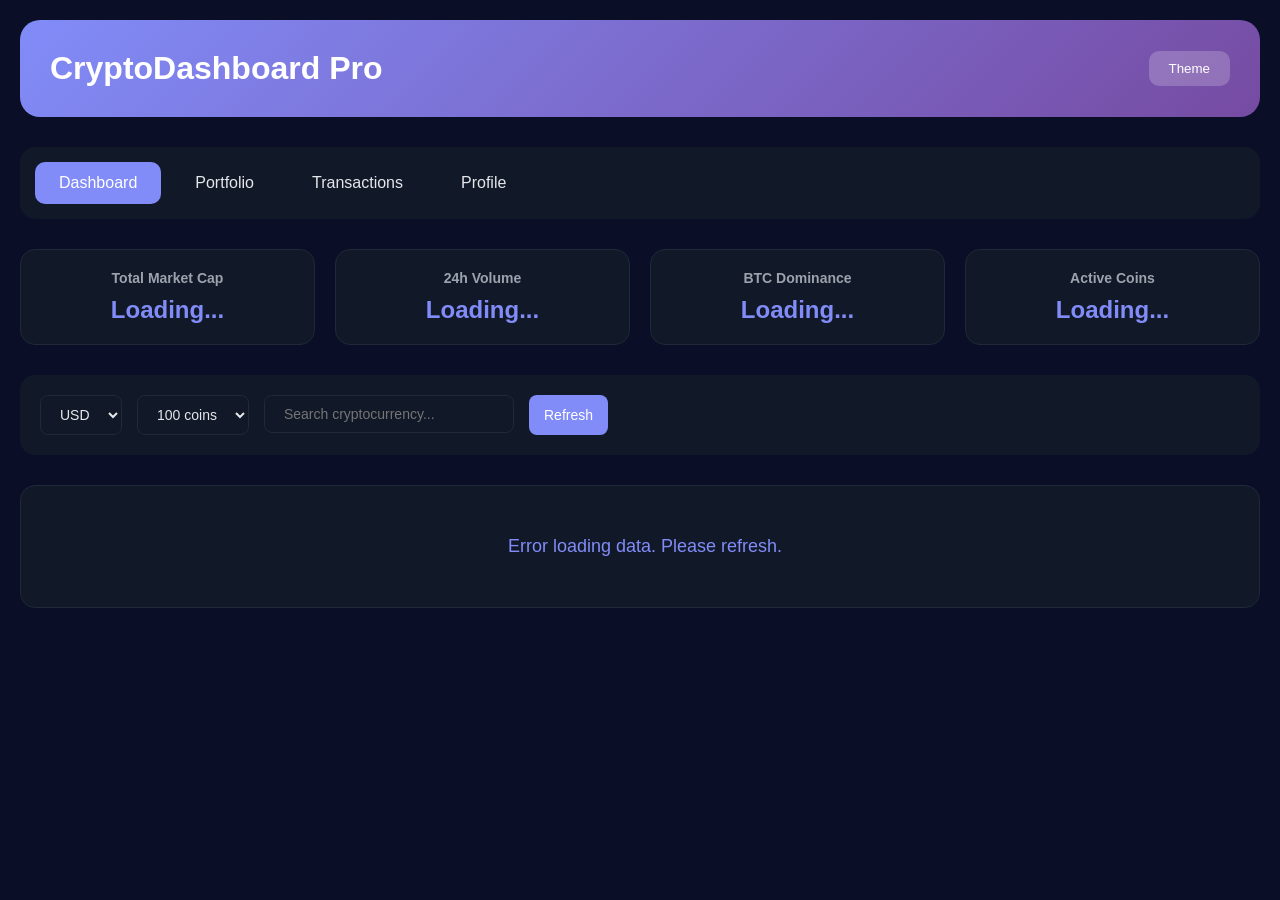
==== templates/index.html @ 1d7ce462 "ok" ====
<!DOCTYPE html>
<html lang="en">
<head>
    <meta charset="UTF-8">
    <meta name="viewport" content="width=device-width, initial-scale=1.0">
    <title>CryptoDashboard Pro</title>
    <style>
        * {
            margin: 0;
            padding: 0;
            box-sizing: border-box;
        }

        :root {
            --bg-primary: #ffffff;
            --bg-secondary: #f8f9fa;
            --text-primary: #1a1a1a;
            --text-secondary: #6c757d;
            --border-color: #e0e0e0;
            --card-bg: #ffffff;
            --table-hover: #f8f9fa;
            --positive: #10b981;
            --negative: #ef4444;
            --accent: #667eea;
        }

        [data-theme="dark"] {
            --bg-primary: #0a0e27;
            --bg-secondary: #111827;
            --text-primary: #e5e7eb;
            --text-secondary: #9ca3af;
            --border-color: #1f2937;
            --card-bg: #111827;
            --table-hover: #1f2937;
            --positive: #34d399;
            --negative: #f87171;
            --accent: #818cf8;
        }

        body {
            font-family: -apple-system, BlinkMacSystemFont, 'Segoe UI', Roboto, sans-serif;
            background: var(--bg-primary);
            color: var(--text-primary);
            min-height: 100vh;
        }

        .container {
            max-width: 1600px;
            margin: 0 auto;
            padding: 20px;
        }

        .header {
            background: linear-gradient(135deg, var(--accent), #764ba2);
            border-radius: 20px;
            padding: 30px;
            margin-bottom: 30px;
            color: white;
            display: flex;
            justify-content: space-between;
            align-items: center;
            flex-wrap: wrap;
            gap: 20px;
        }

        .header h1 {
            font-size: 2em;
        }

        .theme-toggle {
            background: rgba(255,255,255,0.2);
            border: none;
            color: white;
            padding: 10px 20px;
            border-radius: 10px;
            cursor: pointer;
            transition: transform 0.2s;
        }

        .theme-toggle:hover {
            transform: scale(1.05);
        }

        .nav-tabs {
            display: flex;
            gap: 10px;
            margin-bottom: 30px;
            flex-wrap: wrap;
            background: var(--bg-secondary);
            padding: 15px;
            border-radius: 15px;
        }

        .tab-btn {
            background: none;
            border: none;
            padding: 12px 24px;
            font-size: 16px;
            cursor: pointer;
            border-radius: 10px;
            color: var(--text-primary);
            transition: all 0.3s;
        }

        .tab-btn:hover, .tab-btn.active {
            background: var(--accent);
            color: white;
        }

        .tab-content {
            display: none;
            animation: fadeIn 0.3s;
        }

        .tab-content.active {
            display: block;
        }

        @keyframes fadeIn {
            from { opacity: 0; transform: translateY(10px); }
            to { opacity: 1; transform: translateY(0); }
        }

        .stats-grid {
            display: grid;
            grid-template-columns: repeat(auto-fit, minmax(200px, 1fr));
            gap: 20px;
            margin-bottom: 30px;
        }

        .stat-card {
            background: var(--card-bg);
            border: 1px solid var(--border-color);
            border-radius: 15px;
            padding: 20px;
            text-align: center;
            transition: transform 0.2s;
        }

        .stat-card:hover {
            transform: translateY(-2px);
        }

        .stat-card h3 {
            font-size: 14px;
            color: var(--text-secondary);
            margin-bottom: 10px;
        }

        .stat-card .value {
            font-size: 24px;
            font-weight: bold;
            color: var(--accent);
        }

        .controls {
            display: flex;
            gap: 15px;
            margin-bottom: 30px;
            flex-wrap: wrap;
            background: var(--bg-secondary);
            padding: 20px;
            border-radius: 15px;
        }

        .controls select, .controls button, .controls input {
            padding: 10px 15px;
            border: 1px solid var(--border-color);
            border-radius: 8px;
            background: var(--card-bg);
            color: var(--text-primary);
            cursor: pointer;
            font-size: 14px;
        }

        .controls button {
            background: var(--accent);
            color: white;
            border: none;
        }

        .controls button:hover {
            opacity: 0.9;
        }

        .search-box input {
            width: 250px;
            cursor: text;
        }

        .table-container {
            overflow-x: auto;
            border-radius: 15px;
            border: 1px solid var(--border-color);
            background: var(--card-bg);
        }

        table {
            width: 100%;
            border-collapse: collapse;
        }

        th, td {
            padding: 15px;
            text-align: left;
            border-bottom: 1px solid var(--border-color);
        }

        th {
            background: var(--bg-secondary);
            font-weight: 600;
        }

        tr:hover {
            background: var(--table-hover);
        }

        .crypto-name {
            display: flex;
            align-items: center;
            gap: 10px;
        }

        .crypto-name img {
            width: 32px;
            height: 32px;
        }

        .positive {
            color: var(--positive);
            font-weight: bold;
        }

        .negative {
            color: var(--negative);
            font-weight: bold;
        }

        .add-btn, .sell-btn {
            padding: 6px 12px;
            border: none;
            border-radius: 6px;
            cursor: pointer;
            font-size: 12px;
            transition: transform 0.2s;
        }

        .add-btn:hover, .sell-btn:hover {
            transform: scale(1.05);
        }

        .add-btn {
            background: var(--positive);
            color: white;
        }

        .sell-btn {
            background: var(--negative);
            color: white;
        }

        .portfolio-item {
            display: flex;
            justify-content: space-between;
            align-items: center;
            padding: 15px;
            border-bottom: 1px solid var(--border-color);
            flex-wrap: wrap;
            gap: 10px;
        }

        .portfolio-item:hover {
            background: var(--table-hover);
        }

        .modal {
            display: none;
            position: fixed;
            top: 0;
            left: 0;
            width: 100%;
            height: 100%;
            background: rgba(0,0,0,0.5);
            z-index: 1000;
            justify-content: center;
            align-items: center;
        }

        .modal-content {
            background: var(--card-bg);
            padding: 30px;
            border-radius: 20px;
            min-width: 350px;
            border: 1px solid var(--border-color);
        }

        .modal-content input, .modal-content select {
            width: 100%;
            padding: 10px;
            margin: 10px 0;
            border: 1px solid var(--border-color);
            border-radius: 8px;
            background: var(--bg-secondary);
            color: var(--text-primary);
        }

        .modal-content button {
            width: 100%;
            padding: 12px;
            margin-top: 10px;
            border: none;
            border-radius: 8px;
            cursor: pointer;
            font-weight: bold;
        }

        .balance-display {
            background: rgba(255,255,255,0.2);
            padding: 8px 16px;
            border-radius: 10px;
            font-weight: bold;
        }

        .user-info {
            display: flex;
            align-items: center;
            gap: 15px;
        }

        .logout-btn {
            background: rgba(255,255,255,0.2);
            border: none;
            color: white;
            padding: 8px 16px;
            border-radius: 8px;
            cursor: pointer;
        }

        .loading {
            text-align: center;
            padding: 50px;
            color: var(--accent);
            font-size: 18px;
        }

        @keyframes spin {
            to { transform: rotate(360deg); }
        }

        .loading::before {
            content: '';
            display: inline-block;
            animation: spin 1s linear infinite;
            margin-right: 10px;
        }

        .auth-form {
            max-width: 400px;
            margin: 50px auto;
            padding: 30px;
            background: var(--card-bg);
            border-radius: 20px;
            border: 1px solid var(--border-color);
        }

        .auth-form input {
            width: 100%;
            padding: 12px;
            margin: 10px 0;
            border: 1px solid var(--border-color);
            border-radius: 8px;
            background: var(--bg-secondary);
            color: var(--text-primary);
        }

        .auth-form button {
            width: 100%;
            padding: 12px;
            background: var(--accent);
            color: white;
            border: none;
            border-radius: 8px;
            cursor: pointer;
            margin-top: 10px;
        }

        @media (max-width: 768px) {
            .container {
                padding: 10px;
            }

            .header h1 {
                font-size: 1.5em;
            }

            .tab-btn {
                padding: 8px 16px;
                font-size: 14px;
            }

            .portfolio-item {
                flex-direction: column;
                text-align: center;
            }
        }
    </style>
</head>
<body data-theme="dark">
    <div class="container">
        <div class="header">
            <h1> CryptoDashboard Pro</h1>
            <div style="display: flex; gap: 15px; align-items: center;">
                <div id="user-info-header" class="user-info"></div>
                <button class="theme-toggle" onclick="toggleTheme()"> Theme</button>
            </div>
        </div>

        <div class="nav-tabs">
            <button class="tab-btn active" onclick="switchTab('dashboard')"> Dashboard</button>
            <button class="tab-btn" onclick="switchTab('portfolio')"> Portfolio</button>
            <button class="tab-btn" onclick="switchTab('transactions')"> Transactions</button>
            <button class="tab-btn" onclick="switchTab('profile')"> Profile</button>
        </div>

        <!-- Dashboard Tab -->
        <div id="dashboard-tab" class="tab-content active">
            <div class="stats-grid" id="stats-grid">
                <div class="stat-card">
                    <h3>Total Market Cap</h3>
                    <div class="value" id="total-market-cap">Loading...</div>
                </div>
                <div class="stat-card">
                    <h3>24h Volume</h3>
                    <div class="value" id="total-volume">Loading...</div>
                </div>
                <div class="stat-card">
                    <h3>BTC Dominance</h3>
                    <div class="value" id="btc-dominance">Loading...</div>
                </div>
                <div class="stat-card">
                    <h3>Active Coins</h3>
                    <div class="value" id="active-coins">Loading...</div>
                </div>
            </div>

            <div class="controls">
                <select id="currency-select">
                    <option value="usd"> USD</option>
                    <option value="eur"> EUR</option>
                    <option value="gbp"> GBP</option>
                </select>
                <select id="limit-select">
                    <option value="25">25 coins</option>
                    <option value="50">50 coins</option>
                    <option value="100" selected>100 coins</option>
                </select>
                <div class="search-box">
                    <input type="text" id="search-input" placeholder=" Search cryptocurrency...">
                </div>
                <button onclick="loadCryptoData()"> Refresh</button>
            </div>

            <div class="table-container">
                <div id="loading" class="loading">Loading cryptocurrency data...</div>
                <div id="table-content" style="display: none;">
                    <table>
                        <thead>
                            <tr>
                                <th>#</th>
                                <th>Coin</th>
                                <th>Price</th>
                                <th>24h Change</th>
                                <th>Market Cap</th>
                                <th>Volume</th>
                                <th>Action</th>
                            </tr>
                        </thead>
                        <tbody id="crypto-table-body"></tbody>
                    </table>
                </div>
            </div>
        </div>

        <!-- Portfolio Tab -->
        <div id="portfolio-tab" class="tab-content">
            <div class="stats-grid">
                <div class="stat-card">
                    <h3> Your Balance</h3>
                    <div class="value" id="user-balance">$0</div>
                </div>
                <div class="stat-card">
                    <h3> Portfolio Value</h3>
                    <div class="value" id="portfolio-value">$0</div>
                </div>
                <div class="stat-card">
                    <h3> Total P/L</h3>
                    <div class="value" id="total-pl">$0</div>
                </div>
            </div>
            <div id="portfolio-list" style="margin-top: 20px;"></div>
        </div>

        <!-- Transactions Tab -->
        <div id="transactions-tab" class="tab-content">
            <div class="table-container">
                <table>
                    <thead>
                        <tr><th>Date</th><th>Coin</th><th>Type</th><th>Amount</th><th>Price</th><th>Total</th></tr>
                    </thead>
                    <tbody id="transactions-body"></tbody>
                </table>
            </div>
        </div>

        <!-- Profile Tab -->
        <div id="profile-tab" class="tab-content">
            <div id="profile-content"></div>
        </div>
    </div>

    <!-- Add to Portfolio Modal -->
    <div id="add-modal" class="modal">
        <div class="modal-content">
            <h3>➕ Add to Portfolio</h3>
            <p id="modal-coin-name" style="margin: 10px 0;"></p>
            <input type="number" id="modal-amount" placeholder="Amount" step="any" required>
            <p id="modal-total-price" style="margin: 10px 0;">Total: $0</p>
            <button onclick="confirmAddToPortfolio()" style="background: var(--positive);">Buy</button>
            <button onclick="closeModal()">Cancel</button>
        </div>
    </div>

    <!-- Sell Modal -->
    <div id="sell-modal" class="modal">
        <div class="modal-content">
            <h3> Sell Cryptocurrency</h3>
            <p id="sell-coin-name" style="margin: 10px 0;"></p>
            <p>Available: <span id="sell-available"></span></p>
            <input type="number" id="sell-amount" placeholder="Amount to sell" step="any">
            <p id="sell-total" style="margin: 10px 0;">Total: $0</p>
            <button onclick="confirmSell()" style="background: var(--negative);">Sell</button>
            <button onclick="closeSellModal()">Cancel</button>
        </div>
    </div>

    <!-- Login Modal -->
    <div id="login-modal" class="modal">
        <div class="modal-content">
            <h2> Login</h2>
            <input type="text" id="login-username" placeholder="Username">
            <input type="password" id="login-password" placeholder="Password">
            <button onclick="login()">Login</button>
            <button onclick="showRegister()">Create Account</button>
            <button onclick="closeLoginModal()">Cancel</button>
        </div>
    </div>

    <!-- Register Modal -->
    <div id="register-modal" class="modal">
        <div class="modal-content">
            <h2> Register</h2>
            <input type="text" id="reg-username" placeholder="Username">
            <input type="email" id="reg-email" placeholder="Email">
            <input type="password" id="reg-password" placeholder="Password (min 6 chars)">
            <button onclick="register()">Register</button>
            <button onclick="showLogin()">Back to Login</button>
        </div>
    </div>

    <script>
        let currentData = [];
        let currentCoinForPurchase = null;
        let currentSellItem = null;

        // Check authentication on load
        checkAuth();

        async function checkAuth() {
            const response = await fetch('/api/check-auth');
            const data = await response.json();

            if (data.authenticated) {
                document.getElementById('user-info-header').innerHTML = `
                    <span class="balance-display"> $${data.balance.toLocaleString()}</span>
                    <span> ${data.username}</span>
                    <button class="logout-btn" onclick="logout()">Logout</button>
                `;
                document.getElementById('user-balance').innerHTML = `$${data.balance.toLocaleString()}`;
                loadPortfolio();
                loadTransactions();
                loadUserProfile();
            } else {
                document.getElementById('user-info-header').innerHTML = `
                    <button class="logout-btn" onclick="showLoginModal()">Login / Register</button>
                `;
                document.getElementById('portfolio-tab').innerHTML = '<div style="text-align:center;padding:50px">Please login to view portfolio</div>';
                document.getElementById('transactions-tab').innerHTML = '<div style="text-align:center;padding:50px">Please login to view transactions</div>';
            }
        }

        function showLoginModal() {
            document.getElementById('login-modal').style.display = 'flex';
        }

        function closeLoginModal() {
            document.getElementById('login-modal').style.display = 'none';
            document.getElementById('register-modal').style.display = 'none';
        }

        function showRegister() {
            document.getElementById('login-modal').style.display = 'none';
            document.getElementById('register-modal').style.display = 'flex';
        }

        function showLogin() {
            document.getElementById('register-modal').style.display = 'none';
            document.getElementById('login-modal').style.display = 'flex';
        }

        async function login() {
            const username = document.getElementById('login-username').value;
            const password = document.getElementById('login-password').value;

            if (!username || !password) {
                alert('Please enter username and password');
                return;
            }

            const response = await fetch('/api/login', {
                method: 'POST',
                headers: {'Content-Type': 'application/json'},
                body: JSON.stringify({username, password})
            });

            const data = await response.json();
            if (response.ok) {
                closeLoginModal();
                checkAuth();
                loadCryptoData();
                alert('Login successful!');
            } else {
                alert(data.error);
            }
        }

        async function register() {
            const username = document.getElementById('reg-username').value;
            const email = document.getElementById('reg-email').value;
            const password = document.getElementById('reg-password').value;

            if (!username || !email || !password) {
                alert('Please fill all fields');
                return;
            }

            if (password.length < 6) {
                alert('Password must be at least 6 characters');
                return;
            }

            const response = await fetch('/api/register', {
                method: 'POST',
                headers: {'Content-Type': 'application/json'},
                body: JSON.stringify({username, email, password})
            });

            const data = await response.json();
            if (response.ok) {
                alert('Registration successful! Please login.');
                showLogin();
            } else {
                alert(data.error);
            }
        }

        async function logout() {
            await fetch('/api/logout', {method: 'POST'});
            checkAuth();
            location.reload();
        }

        async function loadUserProfile() {
            const response = await fetch('/api/user-profile');
            const user = await response.json();

            document.getElementById('profile-content').innerHTML = `
                <div class="stats-grid">
                    <div class="stat-card"><h3>Username</h3><div class="value">${user.username}</div></div>
                    <div class="stat-card"><h3>Email</h3><div class="value">${user.email}</div></div>
                    <div class="stat-card"><h3>Role</h3><div class="value">${user.role}</div></div>
                    <div class="stat-card"><h3>Balance</h3><div class="value">$${user.balance.toLocaleString()}</div></div>
                    <div class="stat-card"><h3>Member Since</h3><div class="value">${new Date(user.created_at).toLocaleDateString()}</div></div>
                </div>
                <div class="controls">
                    <h3 style="width: 100%; margin-bottom: 15px;">Change Password</h3>
                    <input type="password" id="old-password" placeholder="Current Password">
                    <input type="password" id="new-password" placeholder="New Password (min 6 chars)">
                    <button onclick="changePassword()">Update Password</button>
                </div>
            `;
        }

        async function changePassword() {
            const oldPassword = document.getElementById('old-password').value;
            const newPassword = document.getElementById('new-password').value;

            if (!oldPassword || !newPassword) {
                alert('Please fill all fields');
                return;
            }

            if (newPassword.length < 6) {
                alert('Password must be at least 6 characters');
                return;
            }

            const response = await fetch('/api/change-password', {
                method: 'POST',
                headers: {'Content-Type': 'application/json'},
                body: JSON.stringify({old_password: oldPassword, new_password: newPassword})
            });

            const data = await response.json();
            if (response.ok) {
                alert(data.message);
                document.getElementById('old-password').value = '';
                document.getElementById('new-password').value = '';
            } else {
                alert(data.error);
            }
        }

        function formatNumber(num) {
            if (!num) return '$0';
            if (num >= 1e12) return '$' + (num / 1e12).toFixed(2) + 'T';
            if (num >= 1e9) return '$' + (num / 1e9).toFixed(2) + 'B';
            if (num >= 1e6) return '$' + (num / 1e6).toFixed(2) + 'M';
            if (num >= 1e3) return '$' + (num / 1e3).toFixed(2) + 'K';
            return '$' + num.toFixed(2);
        }

        async function loadGlobalData() {
            try {
                const response = await fetch('/api/global-data');
                const data = await response.json();
                document.getElementById('total-market-cap').innerHTML = formatNumber(data.total_market_cap?.usd || 0);
                document.getElementById('total-volume').innerHTML = formatNumber(data.total_volume?.usd || 0);
                document.getElementById('btc-dominance').innerHTML = data.market_cap_percentage?.btc?.toFixed(1) + '%' || 'N/A';
                document.getElementById('active-coins').innerHTML = data.active_cryptocurrencies?.toLocaleString() || 'N/A';
            } catch (error) {
                console.error('Error loading global data:', error);
            }
        }

        async function loadCryptoData() {
            const currency = document.getElementById('currency-select').value;
            const limit = document.getElementById('limit-select').value;

            document.getElementById('loading').style.display = 'block';
            document.getElementById('table-content').style.display = 'none';

            try {
                const response = await fetch(`/api/crypto-data?currency=${currency}&per_page=${limit}`);
                currentData = await response.json();
                renderTable(currentData, currency);
                document.getElementById('loading').style.display = 'none';
                document.getElementById('table-content').style.display = 'block';
            } catch (error) {
                console.error('Error loading crypto data:', error);
                document.getElementById('loading').innerHTML = 'Error loading data. Please refresh.';
            }
        }

        function renderTable(data, currency) {
            const tbody = document.getElementById('crypto-table-body');
            const searchTerm = document.getElementById('search-input').value.toLowerCase();

            const filteredData = data.filter(c =>
                c.name.toLowerCase().includes(searchTerm) ||
                c.symbol.toLowerCase().includes(searchTerm)
            );

            if (filteredData.length === 0) {
                tbody.innerHTML = '<tr><td colspan="7" style="text-align:center;">No cryptocurrencies found</td></tr>';
                return;
            }

            tbody.innerHTML = '';
            filteredData.forEach((crypto, index) => {
                const change24h = crypto.price_change_percentage_24h || 0;
                const changeClass = change24h >= 0 ? 'positive' : 'negative';
                const changeSymbol = change24h >= 0 ? '▲' : '▼';

                const row = tbody.insertRow();
                row.innerHTML = `
                    <td>${crypto.rank || index + 1}</td>
                    <td><div class="crypto-name"><img src="${crypto.image}" onerror="this.src='https://via.placeholder.com/32'"><strong>${crypto.name}</strong><span style="color:var(--text-secondary)">${crypto.symbol.toUpperCase()}</span></div></td>
                    <td>$${crypto.current_price?.toLocaleString() || '0'}</td>
                    <td class="${changeClass}">${changeSymbol} ${Math.abs(change24h).toFixed(2)}%</td>
                    <td>${formatNumber(crypto.market_cap)}</td>
                    <td>${formatNumber(crypto.total_volume)}</td>
                    <td><button class="add-btn" onclick='showAddModal("${crypto.id}", "${crypto.name}", "${crypto.symbol}", ${crypto.current_price})'>+ Buy</button></td>
                `;
            });
        }

        function showAddModal(coinId, coinName, coinSymbol, price) {
            currentCoinForPurchase = {id: coinId, name: coinName, symbol: coinSymbol, price: price};
            document.getElementById('modal-coin-name').innerHTML = `<strong>${coinName}</strong> (${coinSymbol.toUpperCase()}) - $${price}`;
            document.getElementById('modal-amount').value = '';
            document.getElementById('modal-total-price').innerHTML = 'Total: $0';
            document.getElementById('add-modal').style.display = 'flex';

            document.getElementById('modal-amount').oninput = function() {
                const total = this.value * price;
                document.getElementById('modal-total-price').innerHTML = `Total: $${total.toFixed(2)}`;
            };
        }

        async function confirmAddToPortfolio() {
            const amount = parseFloat(document.getElementById('modal-amount').value);
            if (!amount || amount <= 0) {
                alert('Please enter a valid amount');
                return;
            }

            const response = await fetch('/api/portfolio/add', {
                method: 'POST',
                headers: {'Content-Type': 'application/json'},
                body: JSON.stringify({
                    coin_id: currentCoinForPurchase.id,
                    coin_name: currentCoinForPurchase.name,
                    coin_symbol: currentCoinForPurchase.symbol,
                    amount: amount,
                    price: currentCoinForPurchase.price
                })
            });

            const data = await response.json();
            if (response.ok) {
                alert(data.message);
                closeModal();
                loadPortfolio();
                loadTransactions();
                checkAuth();
            } else {
                alert(data.error);
            }
        }

        async function loadPortfolio() {
            try {
                const response = await fetch('/api/portfolio');
                const portfolio = await response.json();

                let portfolioValue = 0;
                let totalCost = 0;

                if (portfolio.length === 0) {
                    document.getElementById('portfolio-list').innerHTML = '<div style="text-align:center;padding:50px">No assets yet. Buy some crypto!</div>';
                    document.getElementById('portfolio-value').innerHTML = '$0';
                    document.getElementById('total-pl').innerHTML = '$0';
                    return;
                }

                const portfolioHtml = portfolio.map(item => {
                    const currentCoin = currentData.find(c => c.id === item.coin_id);
                    const currentPrice = currentCoin ? currentCoin.current_price : item.purchase_price;
                    const currentValue = currentPrice * item.amount;
                    const cost = item.purchase_price * item.amount;
                    const profitLoss = currentValue - cost;
                    const profitLossPercent = cost > 0 ? (profitLoss / cost * 100) : 0;

                    portfolioValue += currentValue;
                    totalCost += cost;

                    return `
                        <div class="portfolio-item">
                            <div>
                                <strong>${item.coin_name}</strong> (${item.coin_symbol.toUpperCase()})<br>
                                Amount: ${item.amount}
                            </div>
                            <div>
                                Buy Price: $${item.purchase_price}<br>
                                Current: $${currentPrice.toFixed(2)}
                            </div>
                            <div class="${profitLoss >= 0 ? 'positive' : 'negative'}">
                                ${profitLoss >= 0 ? '▲' : '▼'} $${Math.abs(profitLoss).toFixed(2)} (${profitLossPercent.toFixed(2)}%)
                            </div>
                            <div>
                                Value: $${currentValue.toFixed(2)}
                            </div>
                            <div>
                                <button class="sell-btn" onclick='showSellModal(${item.id}, "${item.coin_name}", "${item.coin_symbol}", ${item.amount}, ${currentPrice})'>Sell</button>
                            </div>
                        </div>
                    `;
                }).join('');

                document.getElementById('portfolio-list').innerHTML = portfolioHtml;
                document.getElementById('portfolio-value').innerHTML = `$${portfolioValue.toFixed(2)}`;
                document.getElementById('total-pl').innerHTML = `${portfolioValue - totalCost >= 0 ? '▲' : '▼'} $${Math.abs(portfolioValue - totalCost).toFixed(2)}`;
                document.getElementById('total-pl').className = portfolioValue - totalCost >= 0 ? 'positive' : 'negative';
            } catch (error) {
                console.error('Error loading portfolio:', error);
            }
        }

        function showSellModal(id, name, symbol, available, currentPrice) {
            currentSellItem = {id: id, name: name, symbol: symbol, available: available, currentPrice: currentPrice};
            document.getElementById('sell-coin-name').innerHTML = `<strong>${name}</strong> (${symbol.toUpperCase()}) - Current Price: $${currentPrice}`;
            document.getElementById('sell-available').innerHTML = `${available} ${symbol.toUpperCase()}`;
            document.getElementById('sell-amount').value = '';
            document.getElementById('sell-total').innerHTML = 'Total: $0';
            document.getElementById('sell-modal').style.display = 'flex';

            document.getElementById('sell-amount').oninput = function() {
                const amount = parseFloat(this.value);
                if (amount && amount <= available) {
                    document.getElementById('sell-total').innerHTML = `Total: $${(amount * currentPrice).toFixed(2)}`;
                } else if (amount > available) {
                    document.getElementById('sell-total').innerHTML = ` Max: ${available} coins`;
                } else {
                    document.getElementById('sell-total').innerHTML = 'Total: $0';
                }
            };
        }

        async function confirmSell() {
            const amount = parseFloat(document.getElementById('sell-amount').value);
            if (!amount || amount <= 0 || amount > currentSellItem.available) {
                alert('Please enter a valid amount');
                return;
            }

            const response = await fetch('/api/portfolio/sell', {
                method: 'POST',
                headers: {'Content-Type': 'application/json'},
                body: JSON.stringify({
                    portfolio_id: currentSellItem.id,
                    amount: amount,
                    current_price: currentSellItem.currentPrice
                })
            });

            const data = await response.json();
            if (response.ok) {
                alert(data.message);
                closeSellModal();
                loadPortfolio();
                loadTransactions();
                checkAuth();
                loadCryptoData();
            } else {
                alert(data.error);
            }
        }

        async function loadTransactions() {
            try {
                const response = await fetch('/api/transactions');
                const transactions = await response.json();

                const tbody = document.getElementById('transactions-body');
                if (transactions.length === 0) {
                    tbody.innerHTML = '<tr><td colspan="6" style="text-align:center;">No transactions yet</td></tr>';
                    return;
                }

                tbody.innerHTML = transactions.map(t => `
                    <tr>
                        <td>${new Date(t.timestamp).toLocaleString()}</td>
                        <td>${t.coin_name}</td>
                        <td class="${t.type === 'buy' ? 'positive' : 'negative'}">${t.type.toUpperCase()}</td>
                        <td>${t.amount}</td>
                        <td>$${t.price.toFixed(2)}</td>
                        <td>$${t.total.toFixed(2)}</td>
                    </tr>
                `).join('');
            } catch (error) {
                console.error('Error loading transactions:', error);
            }
        }

        function closeModal() {
            document.getElementById('add-modal').style.display = 'none';
        }

        function closeSellModal() {
            document.getElementById('sell-modal').style.display = 'none';
        }

        function switchTab(tab) {
            document.querySelectorAll('.tab-content').forEach(t => t.classList.remove('active'));
            document.querySelectorAll('.tab-btn').forEach(btn => btn.classList.remove('active'));

            document.getElementById(`${tab}-tab`).classList.add('active');
            event.target.classList.add('active');

            if (tab === 'portfolio') loadPortfolio();
            if (tab === 'transactions') loadTransactions();
            if (tab === 'profile') loadUserProfile();
        }

        function toggleTheme() {
            const body = document.body;
            const currentTheme = body.getAttribute('data-theme');
            const newTheme = currentTheme === 'dark' ? 'light' : 'dark';
            body.setAttribute('data-theme', newTheme);
            localStorage.setItem('theme', newTheme);

            if (document.getElementById('user-info-header').innerHTML.includes('Logout')) {
                fetch('/api/settings/theme', {
                    method: 'POST',
                    headers: {'Content-Type': 'application/json'},
                    body: JSON.stringify({theme: newTheme})
                });
            }
        }

        function loadTheme() {
            const savedTheme = localStorage.getItem('theme') || 'dark';
            document.body.setAttribute('data-theme', savedTheme);
        }

        // Event listeners
        document.getElementById('search-input').addEventListener('input', () => {
            if (currentData.length) renderTable(currentData, document.getElementById('currency-select').value);
        });

        document.getElementById('currency-select').addEventListener('change', loadCryptoData);
        document.getElementById('limit-select').addEventListener('change', loadCryptoData);

        // Initial load
        loadTheme();
        loadCryptoData();
        loadGlobalData();

        // Auto refresh every 60 seconds
        setInterval(() => {
            if (document.getElementById('dashboard-tab').classList.contains('active')) {
                loadCryptoData();
                loadGlobalData();
            }
        }, 60000);
    </script>
</body>
</html>
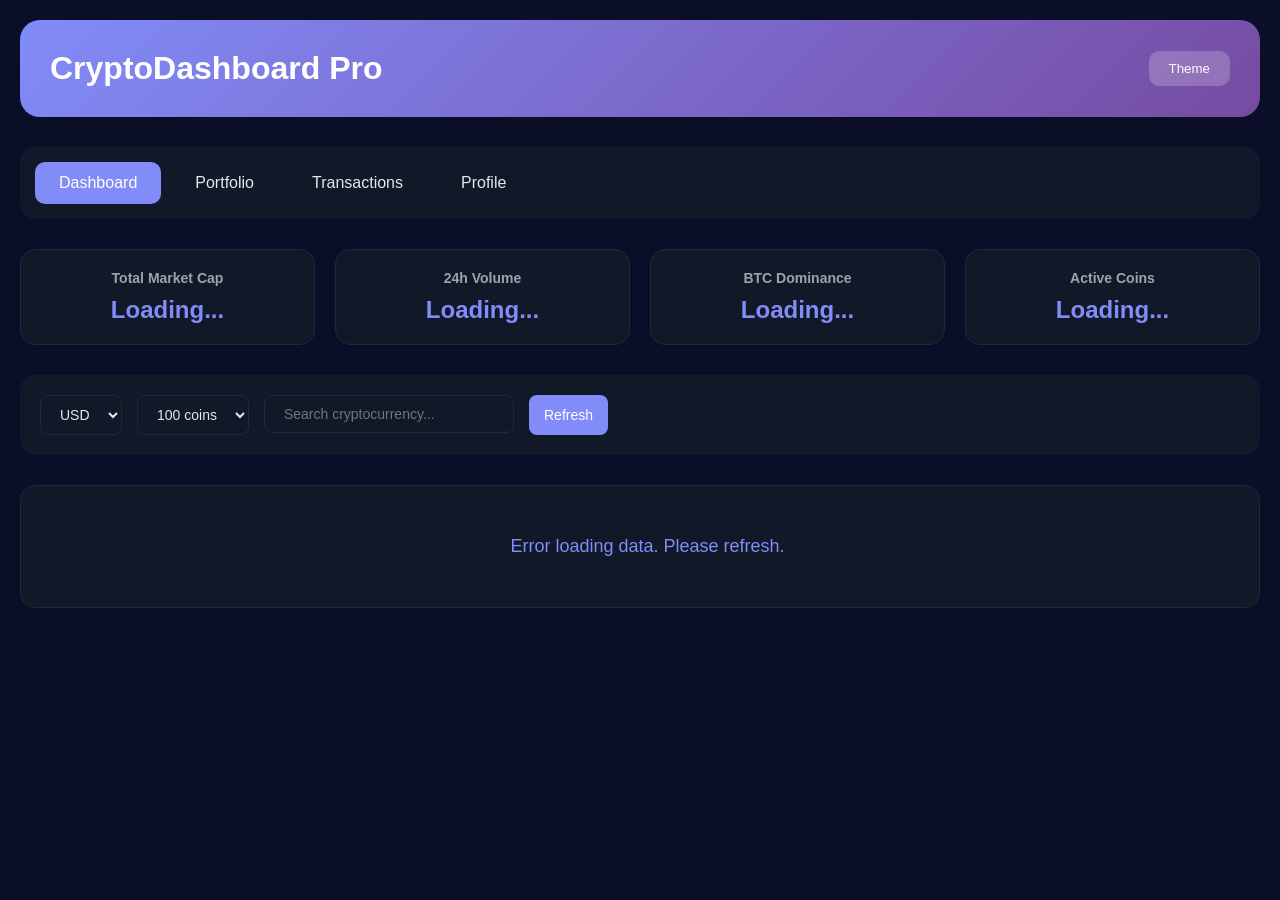
==== commit ac56d3a2: "ok" ====
--- a/templates/index.html
+++ b/templates/index.html
@@ -67,7 +67,7 @@
             font-size: 2em;
         }
 
-        .theme-toggle {
+        .theme-toggle, .login-btn {
             background: rgba(255,255,255,0.2);
             border: none;
             color: white;
@@ -77,7 +77,7 @@
             transition: transform 0.2s;
         }
 
-        .theme-toggle:hover {
+        .theme-toggle:hover, .login-btn:hover {
             transform: scale(1.05);
         }
 
@@ -236,7 +236,7 @@
             font-weight: bold;
         }
 
-        .add-btn, .sell-btn {
+        .buy-btn, .sell-btn {
             padding: 6px 12px;
             border: none;
             border-radius: 6px;
@@ -245,11 +245,11 @@
             transition: transform 0.2s;
         }
 
-        .add-btn:hover, .sell-btn:hover {
+        .buy-btn:hover, .sell-btn:hover {
             transform: scale(1.05);
         }
 
-        .add-btn {
+        .buy-btn {
             background: var(--positive);
             color: white;
         }
@@ -294,7 +294,7 @@
             border: 1px solid var(--border-color);
         }
 
-        .modal-content input, .modal-content select {
+        .modal-content input {
             width: 100%;
             padding: 10px;
             margin: 10px 0;
@@ -352,36 +352,6 @@
             display: inline-block;
             animation: spin 1s linear infinite;
             margin-right: 10px;
-        }
-
-        .auth-form {
-            max-width: 400px;
-            margin: 50px auto;
-            padding: 30px;
-            background: var(--card-bg);
-            border-radius: 20px;
-            border: 1px solid var(--border-color);
-        }
-
-        .auth-form input {
-            width: 100%;
-            padding: 12px;
-            margin: 10px 0;
-            border: 1px solid var(--border-color);
-            border-radius: 8px;
-            background: var(--bg-secondary);
-            color: var(--text-primary);
-        }
-
-        .auth-form button {
-            width: 100%;
-            padding: 12px;
-            background: var(--accent);
-            color: white;
-            border: none;
-            border-radius: 8px;
-            cursor: pointer;
-            margin-top: 10px;
         }
 
         @media (max-width: 768px) {
@@ -463,7 +433,7 @@
             <div class="table-container">
                 <div id="loading" class="loading">Loading cryptocurrency data...</div>
                 <div id="table-content" style="display: none;">
-                    <table>
+                    <table id="crypto-table">
                         <thead>
                             <tr>
                                 <th>#</th>
@@ -503,7 +473,7 @@
         <!-- Transactions Tab -->
         <div id="transactions-tab" class="tab-content">
             <div class="table-container">
-                <table>
+                <table id="transactions-table">
                     <thead>
                         <tr><th>Date</th><th>Coin</th><th>Type</th><th>Amount</th><th>Price</th><th>Total</th></tr>
                     </thead>
@@ -518,28 +488,16 @@
         </div>
     </div>
 
-    <!-- Add to Portfolio Modal -->
-    <div id="add-modal" class="modal">
+    <!-- Buy Modal -->
+    <div id="buy-modal" class="modal">
         <div class="modal-content">
-            <h3>➕ Add to Portfolio</h3>
-            <p id="modal-coin-name" style="margin: 10px 0;"></p>
-            <input type="number" id="modal-amount" placeholder="Amount" step="any" required>
-            <p id="modal-total-price" style="margin: 10px 0;">Total: $0</p>
-            <button onclick="confirmAddToPortfolio()" style="background: var(--positive);">Buy</button>
-            <button onclick="closeModal()">Cancel</button>
-        </div>
-    </div>
-
-    <!-- Sell Modal -->
-    <div id="sell-modal" class="modal">
-        <div class="modal-content">
-            <h3> Sell Cryptocurrency</h3>
-            <p id="sell-coin-name" style="margin: 10px 0;"></p>
-            <p>Available: <span id="sell-available"></span></p>
-            <input type="number" id="sell-amount" placeholder="Amount to sell" step="any">
-            <p id="sell-total" style="margin: 10px 0;">Total: $0</p>
-            <button onclick="confirmSell()" style="background: var(--negative);">Sell</button>
-            <button onclick="closeSellModal()">Cancel</button>
+            <h3>➕ Buy Cryptocurrency</h3>
+            <p id="modal-coin-name" style="margin: 10px 0; font-size: 18px;"></p>
+            <label>Amount:</label>
+            <input type="number" id="modal-amount" placeholder="Enter amount" step="any" value="1">
+            <p id="modal-total-price" style="margin: 10px 0; font-size: 16px; font-weight: bold;">Total: $0</p>
+            <button onclick="confirmBuy()" style="background: var(--positive);"> Confirm Purchase</button>
+            <button onclick="closeBuyModal()"> Cancel</button>
         </div>
     </div>
 
@@ -569,32 +527,37 @@
 
     <script>
         let currentData = [];
-        let currentCoinForPurchase = null;
-        let currentSellItem = null;
+        let currentCoinForBuy = null;
+        let currentUser = null;
 
         // Check authentication on load
         checkAuth();
 
         async function checkAuth() {
-            const response = await fetch('/api/check-auth');
-            const data = await response.json();
-
-            if (data.authenticated) {
-                document.getElementById('user-info-header').innerHTML = `
-                    <span class="balance-display"> $${data.balance.toLocaleString()}</span>
-                    <span> ${data.username}</span>
-                    <button class="logout-btn" onclick="logout()">Logout</button>
-                `;
-                document.getElementById('user-balance').innerHTML = `$${data.balance.toLocaleString()}`;
-                loadPortfolio();
-                loadTransactions();
-                loadUserProfile();
-            } else {
-                document.getElementById('user-info-header').innerHTML = `
-                    <button class="logout-btn" onclick="showLoginModal()">Login / Register</button>
-                `;
-                document.getElementById('portfolio-tab').innerHTML = '<div style="text-align:center;padding:50px">Please login to view portfolio</div>';
-                document.getElementById('transactions-tab').innerHTML = '<div style="text-align:center;padding:50px">Please login to view transactions</div>';
+            try {
+                const response = await fetch('/api/check-auth');
+                const data = await response.json();
+
+                if (data.authenticated) {
+                    currentUser = data;
+                    document.getElementById('user-info-header').innerHTML = `
+                        <span class="balance-display"> $${(data.balance || 10000).toLocaleString()}</span>
+                        <span> ${data.username}</span>
+                        <button class="logout-btn" onclick="logout()">Logout</button>
+                    `;
+                    document.getElementById('user-balance').innerHTML = `$${(data.balance || 10000).toLocaleString()}`;
+                    loadPortfolio();
+                    loadTransactions();
+                    loadUserProfile();
+                } else {
+                    document.getElementById('user-info-header').innerHTML = `
+                        <button class="login-btn" onclick="showLoginModal()"> Login / Register</button>
+                    `;
+                    document.getElementById('portfolio-tab').innerHTML = '<div style="text-align:center;padding:50px">🔐 Please login to view portfolio</div>';
+                    document.getElementById('transactions-tab').innerHTML = '<div style="text-align:center;padding:50px">🔐 Please login to view transactions</div>';
+                }
+            } catch (error) {
+                console.error('Auth check error:', error);
             }
         }
 
@@ -622,24 +585,28 @@
             const password = document.getElementById('login-password').value;
 
             if (!username || !password) {
-                alert('Please enter username and password');
+                alert(' Please enter username and password');
                 return;
             }
 
-            const response = await fetch('/api/login', {
-                method: 'POST',
-                headers: {'Content-Type': 'application/json'},
-                body: JSON.stringify({username, password})
-            });
-
-            const data = await response.json();
-            if (response.ok) {
-                closeLoginModal();
-                checkAuth();
-                loadCryptoData();
-                alert('Login successful!');
-            } else {
-                alert(data.error);
+            try {
+                const response = await fetch('/api/login', {
+                    method: 'POST',
+                    headers: {'Content-Type': 'application/json'},
+                    body: JSON.stringify({username, password})
+                });
+
+                const data = await response.json();
+                if (response.ok) {
+                    alert(' Login successful!');
+                    closeLoginModal();
+                    checkAuth();
+                    loadCryptoData();
+                } else {
+                    alert(data.error);
+                }
+            } catch (error) {
+                alert('Network error. Please try again.');
             }
         }
 
@@ -658,46 +625,55 @@
                 return;
             }
 
-            const response = await fetch('/api/register', {
-                method: 'POST',
-                headers: {'Content-Type': 'application/json'},
-                body: JSON.stringify({username, email, password})
-            });
-
-            const data = await response.json();
-            if (response.ok) {
-                alert('Registration successful! Please login.');
-                showLogin();
-            } else {
-                alert(data.error);
+            try {
+                const response = await fetch('/api/register', {
+                    method: 'POST',
+                    headers: {'Content-Type': 'application/json'},
+                    body: JSON.stringify({username, email, password})
+                });
+
+                const data = await response.json();
+                if (response.ok) {
+                    alert('Registration successful! Please login.');
+                    showLogin();
+                } else {
+                    alert(data.error);
+                }
+            } catch (error) {
+                alert('Network error. Please try again.');
             }
         }
 
         async function logout() {
             await fetch('/api/logout', {method: 'POST'});
+            currentUser = null;
             checkAuth();
             location.reload();
         }
 
         async function loadUserProfile() {
-            const response = await fetch('/api/user-profile');
-            const user = await response.json();
-
-            document.getElementById('profile-content').innerHTML = `
-                <div class="stats-grid">
-                    <div class="stat-card"><h3>Username</h3><div class="value">${user.username}</div></div>
-                    <div class="stat-card"><h3>Email</h3><div class="value">${user.email}</div></div>
-                    <div class="stat-card"><h3>Role</h3><div class="value">${user.role}</div></div>
-                    <div class="stat-card"><h3>Balance</h3><div class="value">$${user.balance.toLocaleString()}</div></div>
-                    <div class="stat-card"><h3>Member Since</h3><div class="value">${new Date(user.created_at).toLocaleDateString()}</div></div>
-                </div>
-                <div class="controls">
-                    <h3 style="width: 100%; margin-bottom: 15px;">Change Password</h3>
-                    <input type="password" id="old-password" placeholder="Current Password">
-                    <input type="password" id="new-password" placeholder="New Password (min 6 chars)">
-                    <button onclick="changePassword()">Update Password</button>
-                </div>
-            `;
+            try {
+                const response = await fetch('/api/user-profile');
+                const user = await response.json();
+
+                document.getElementById('profile-content').innerHTML = `
+                    <div class="stats-grid">
+                        <div class="stat-card"><h3>Username</h3><div class="value">${user.username}</div></div>
+                        <div class="stat-card"><h3>Email</h3><div class="value">${user.email}</div></div>
+                        <div class="stat-card"><h3>Role</h3><div class="value">${user.role}</div></div>
+                        <div class="stat-card"><h3>Balance</h3><div class="value">$${(user.balance || 10000).toLocaleString()}</div></div>
+                        <div class="stat-card"><h3>Member Since</h3><div class="value">${new Date(user.created_at).toLocaleDateString()}</div></div>
+                    </div>
+                    <div class="controls">
+                        <h3 style="width: 100%; margin-bottom: 15px;"> Change Password</h3>
+                        <input type="password" id="old-password" placeholder="Current Password">
+                        <input type="password" id="new-password" placeholder="New Password (min 6 chars)">
+                        <button onclick="changePassword()">Update Password</button>
+                    </div>
+                `;
+            } catch (error) {
+                console.error('Error loading profile:', error);
+            }
         }
 
         async function changePassword() {
@@ -705,28 +681,32 @@
             const newPassword = document.getElementById('new-password').value;
 
             if (!oldPassword || !newPassword) {
-                alert('Please fill all fields');
+                alert(' Please fill all fields');
                 return;
             }
 
             if (newPassword.length < 6) {
-                alert('Password must be at least 6 characters');
+                alert(' Password must be at least 6 characters');
                 return;
             }
 
-            const response = await fetch('/api/change-password', {
-                method: 'POST',
-                headers: {'Content-Type': 'application/json'},
-                body: JSON.stringify({old_password: oldPassword, new_password: newPassword})
-            });
-
-            const data = await response.json();
-            if (response.ok) {
-                alert(data.message);
-                document.getElementById('old-password').value = '';
-                document.getElementById('new-password').value = '';
-            } else {
-                alert(data.error);
+            try {
+                const response = await fetch('/api/change-password', {
+                    method: 'POST',
+                    headers: {'Content-Type': 'application/json'},
+                    body: JSON.stringify({old_password: oldPassword, new_password: newPassword})
+                });
+
+                const data = await response.json();
+                if (response.ok) {
+                    alert(data.message);
+                    document.getElementById('old-password').value = '';
+                    document.getElementById('new-password').value = '';
+                } else {
+                    alert(data.error);
+                }
+            } catch (error) {
+                alert(' Network error');
             }
         }
 
@@ -767,7 +747,7 @@
                 document.getElementById('table-content').style.display = 'block';
             } catch (error) {
                 console.error('Error loading crypto data:', error);
-                document.getElementById('loading').innerHTML = 'Error loading data. Please refresh.';
+                document.getElementById('loading').innerHTML = ' Error loading data. Please refresh.';
             }
         }
 
@@ -781,7 +761,7 @@
             );
 
             if (filteredData.length === 0) {
-                tbody.innerHTML = '<tr><td colspan="7" style="text-align:center;">No cryptocurrencies found</td></tr>';
+                tbody.innerHTML = '<tr><td colspan="7" style="text-align:center;"> No cryptocurrencies found</td></tr>';
                 return;
             }
 
@@ -799,53 +779,85 @@
                     <td class="${changeClass}">${changeSymbol} ${Math.abs(change24h).toFixed(2)}%</td>
                     <td>${formatNumber(crypto.market_cap)}</td>
                     <td>${formatNumber(crypto.total_volume)}</td>
-                    <td><button class="add-btn" onclick='showAddModal("${crypto.id}", "${crypto.name}", "${crypto.symbol}", ${crypto.current_price})'>+ Buy</button></td>
+                    <td><button class="buy-btn" onclick='showBuyModal("${crypto.id}", "${crypto.name}", "${crypto.symbol}", ${crypto.current_price})'>💰 Buy</button></td>
                 `;
             });
         }
 
-        function showAddModal(coinId, coinName, coinSymbol, price) {
-            currentCoinForPurchase = {id: coinId, name: coinName, symbol: coinSymbol, price: price};
-            document.getElementById('modal-coin-name').innerHTML = `<strong>${coinName}</strong> (${coinSymbol.toUpperCase()}) - $${price}`;
-            document.getElementById('modal-amount').value = '';
-            document.getElementById('modal-total-price').innerHTML = 'Total: $0';
-            document.getElementById('add-modal').style.display = 'flex';
+        function showBuyModal(coinId, coinName, coinSymbol, price) {
+            if (!currentUser) {
+                alert(' Please login first to buy cryptocurrency!');
+                showLoginModal();
+                return;
+            }
+
+            currentCoinForBuy = {id: coinId, name: coinName, symbol: coinSymbol, price: price};
+            document.getElementById('modal-coin-name').innerHTML = `<strong>${coinName}</strong> (${coinSymbol.toUpperCase()}) - $${price} each`;
+            document.getElementById('modal-amount').value = 1;
+            updateTotalPrice();
+            document.getElementById('buy-modal').style.display = 'flex';
 
             document.getElementById('modal-amount').oninput = function() {
-                const total = this.value * price;
-                document.getElementById('modal-total-price').innerHTML = `Total: $${total.toFixed(2)}`;
+                updateTotalPrice();
             };
         }
 
-        async function confirmAddToPortfolio() {
+        function updateTotalPrice() {
+            const amount = parseFloat(document.getElementById('modal-amount').value) || 0;
+            const total = amount * currentCoinForBuy.price;
+            document.getElementById('modal-total-price').innerHTML = ` Total: $${total.toFixed(2)}`;
+        }
+
+        async function confirmBuy() {
             const amount = parseFloat(document.getElementById('modal-amount').value);
+
             if (!amount || amount <= 0) {
-                alert('Please enter a valid amount');
+                alert(' Please enter a valid amount');
                 return;
             }
 
-            const response = await fetch('/api/portfolio/add', {
-                method: 'POST',
-                headers: {'Content-Type': 'application/json'},
-                body: JSON.stringify({
-                    coin_id: currentCoinForPurchase.id,
-                    coin_name: currentCoinForPurchase.name,
-                    coin_symbol: currentCoinForPurchase.symbol,
-                    amount: amount,
-                    price: currentCoinForPurchase.price
-                })
-            });
-
-            const data = await response.json();
-            if (response.ok) {
-                alert(data.message);
-                closeModal();
-                loadPortfolio();
-                loadTransactions();
-                checkAuth();
-            } else {
-                alert(data.error);
-            }
+            const totalCost = amount * currentCoinForBuy.price;
+
+            // Check if user has enough balance
+            const balanceResponse = await fetch('/api/check-auth');
+            const userData = await balanceResponse.json();
+
+            if (userData.balance < totalCost) {
+                alert(` Insufficient balance! You have $${userData.balance.toFixed(2)}, need $${totalCost.toFixed(2)}`);
+                return;
+            }
+
+            try {
+                const response = await fetch('/api/portfolio/add', {
+                    method: 'POST',
+                    headers: {'Content-Type': 'application/json'},
+                    body: JSON.stringify({
+                        coin_id: currentCoinForBuy.id,
+                        coin_name: currentCoinForBuy.name,
+                        coin_symbol: currentCoinForBuy.symbol,
+                        amount: amount,
+                        price: currentCoinForBuy.price
+                    })
+                });
+
+                const data = await response.json();
+                if (response.ok) {
+                    alert(` Successfully purchased ${amount} ${currentCoinForBuy.symbol.toUpperCase()}!`);
+                    closeBuyModal();
+                    checkAuth(); // Refresh balance
+                    loadPortfolio();
+                    loadTransactions();
+                } else {
+                    alert(data.error);
+                }
+            } catch (error) {
+                alert(' Network error. Please try again.');
+            }
+        }
+
+        function closeBuyModal() {
+            document.getElementById('buy-modal').style.display = 'none';
+            currentCoinForBuy = null;
         }
 
         async function loadPortfolio() {
@@ -857,13 +869,14 @@
                 let totalCost = 0;
 
                 if (portfolio.length === 0) {
-                    document.getElementById('portfolio-list').innerHTML = '<div style="text-align:center;padding:50px">No assets yet. Buy some crypto!</div>';
+                    document.getElementById('portfolio-list').innerHTML = '<div style="text-align:center;padding:50px"> No assets yet. Buy some crypto!</div>';
                     document.getElementById('portfolio-value').innerHTML = '$0';
                     document.getElementById('total-pl').innerHTML = '$0';
                     return;
                 }
 
-                const portfolioHtml = portfolio.map(item => {
+                let portfolioHtml = '';
+                for (const item of portfolio) {
                     const currentCoin = currentData.find(c => c.id === item.coin_id);
                     const currentPrice = currentCoin ? currentCoin.current_price : item.purchase_price;
                     const currentValue = currentPrice * item.amount;
@@ -874,85 +887,33 @@
                     portfolioValue += currentValue;
                     totalCost += cost;
 
-                    return `
+                    portfolioHtml += `
                         <div class="portfolio-item">
                             <div>
                                 <strong>${item.coin_name}</strong> (${item.coin_symbol.toUpperCase()})<br>
-                                Amount: ${item.amount}
+                                 Amount: ${item.amount}
                             </div>
                             <div>
-                                Buy Price: $${item.purchase_price}<br>
-                                Current: $${currentPrice.toFixed(2)}
+                                 Buy Price: $${item.purchase_price}<br>
+                                 Current: $${currentPrice.toFixed(2)}
                             </div>
                             <div class="${profitLoss >= 0 ? 'positive' : 'negative'}">
-                                ${profitLoss >= 0 ? '▲' : '▼'} $${Math.abs(profitLoss).toFixed(2)} (${profitLossPercent.toFixed(2)}%)
+                                ${profitLoss >= 0 ? '📈 +' : '📉 '} $${Math.abs(profitLoss).toFixed(2)} (${profitLossPercent.toFixed(2)}%)
                             </div>
                             <div>
-                                Value: $${currentValue.toFixed(2)}
-                            </div>
-                            <div>
-                                <button class="sell-btn" onclick='showSellModal(${item.id}, "${item.coin_name}", "${item.coin_symbol}", ${item.amount}, ${currentPrice})'>Sell</button>
+                                 Value: $${currentValue.toFixed(2)}
                             </div>
                         </div>
                     `;
-                }).join('');
+                }
 
                 document.getElementById('portfolio-list').innerHTML = portfolioHtml;
                 document.getElementById('portfolio-value').innerHTML = `$${portfolioValue.toFixed(2)}`;
-                document.getElementById('total-pl').innerHTML = `${portfolioValue - totalCost >= 0 ? '▲' : '▼'} $${Math.abs(portfolioValue - totalCost).toFixed(2)}`;
-                document.getElementById('total-pl').className = portfolioValue - totalCost >= 0 ? 'positive' : 'negative';
+                const totalPL = portfolioValue - totalCost;
+                document.getElementById('total-pl').innerHTML = `${totalPL >= 0 ? '📈 +' : '📉 '} $${Math.abs(totalPL).toFixed(2)}`;
+                document.getElementById('total-pl').className = totalPL >= 0 ? 'positive' : 'negative';
             } catch (error) {
                 console.error('Error loading portfolio:', error);
-            }
-        }
-
-        function showSellModal(id, name, symbol, available, currentPrice) {
-            currentSellItem = {id: id, name: name, symbol: symbol, available: available, currentPrice: currentPrice};
-            document.getElementById('sell-coin-name').innerHTML = `<strong>${name}</strong> (${symbol.toUpperCase()}) - Current Price: $${currentPrice}`;
-            document.getElementById('sell-available').innerHTML = `${available} ${symbol.toUpperCase()}`;
-            document.getElementById('sell-amount').value = '';
-            document.getElementById('sell-total').innerHTML = 'Total: $0';
-            document.getElementById('sell-modal').style.display = 'flex';
-
-            document.getElementById('sell-amount').oninput = function() {
-                const amount = parseFloat(this.value);
-                if (amount && amount <= available) {
-                    document.getElementById('sell-total').innerHTML = `Total: $${(amount * currentPrice).toFixed(2)}`;
-                } else if (amount > available) {
-                    document.getElementById('sell-total').innerHTML = ` Max: ${available} coins`;
-                } else {
-                    document.getElementById('sell-total').innerHTML = 'Total: $0';
-                }
-            };
-        }
-
-        async function confirmSell() {
-            const amount = parseFloat(document.getElementById('sell-amount').value);
-            if (!amount || amount <= 0 || amount > currentSellItem.available) {
-                alert('Please enter a valid amount');
-                return;
-            }
-
-            const response = await fetch('/api/portfolio/sell', {
-                method: 'POST',
-                headers: {'Content-Type': 'application/json'},
-                body: JSON.stringify({
-                    portfolio_id: currentSellItem.id,
-                    amount: amount,
-                    current_price: currentSellItem.currentPrice
-                })
-            });
-
-            const data = await response.json();
-            if (response.ok) {
-                alert(data.message);
-                closeSellModal();
-                loadPortfolio();
-                loadTransactions();
-                checkAuth();
-                loadCryptoData();
-            } else {
-                alert(data.error);
             }
         }
 
@@ -963,7 +924,7 @@
 
                 const tbody = document.getElementById('transactions-body');
                 if (transactions.length === 0) {
-                    tbody.innerHTML = '<tr><td colspan="6" style="text-align:center;">No transactions yet</td></tr>';
+                    tbody.innerHTML = '<tr><td colspan="6" style="text-align:center;"> No transactions yet</td></tr>';
                     return;
                 }
 
@@ -971,7 +932,7 @@
                     <tr>
                         <td>${new Date(t.timestamp).toLocaleString()}</td>
                         <td>${t.coin_name}</td>
-                        <td class="${t.type === 'buy' ? 'positive' : 'negative'}">${t.type.toUpperCase()}</td>
+                        <td class="${t.type === 'buy' ? 'positive' : 'negative'}">${t.type === 'buy' ? ' BUY' : '💸 SELL'}</td>
                         <td>${t.amount}</td>
                         <td>$${t.price.toFixed(2)}</td>
                         <td>$${t.total.toFixed(2)}</td>
@@ -982,14 +943,6 @@
             }
         }
 
-        function closeModal() {
-            document.getElementById('add-modal').style.display = 'none';
-        }
-
-        function closeSellModal() {
-            document.getElementById('sell-modal').style.display = 'none';
-        }
-
         function switchTab(tab) {
             document.querySelectorAll('.tab-content').forEach(t => t.classList.remove('active'));
             document.querySelectorAll('.tab-btn').forEach(btn => btn.classList.remove('active'));
@@ -1009,7 +962,7 @@
             body.setAttribute('data-theme', newTheme);
             localStorage.setItem('theme', newTheme);
 
-            if (document.getElementById('user-info-header').innerHTML.includes('Logout')) {
+            if (currentUser) {
                 fetch('/api/settings/theme', {
                     method: 'POST',
                     headers: {'Content-Type': 'application/json'},
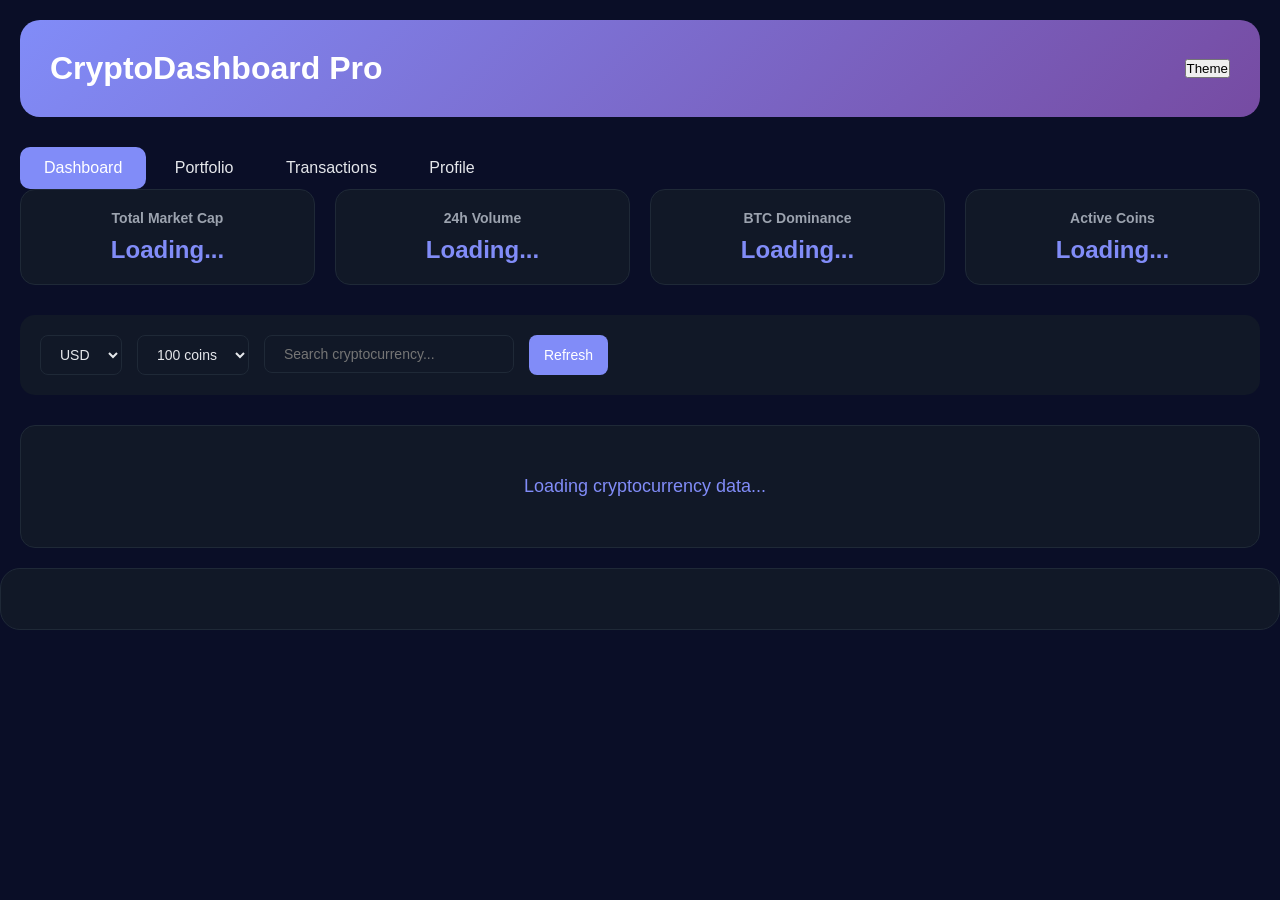
==== commit 3862dd85: "ok" ====
--- a/templates/index.html
+++ b/templates/index.html
@@ -67,7 +67,6 @@
             font-size: 2em;
         }
 
-        .theme-toggle, .login-btn {
             background: rgba(255,255,255,0.2);
             border: none;
             color: white;
@@ -77,7 +76,6 @@
             transition: transform 0.2s;
         }
 
-        .theme-toggle:hover, .login-btn:hover {
             transform: scale(1.05);
         }
 
@@ -236,7 +234,6 @@
             font-weight: bold;
         }
 
-        .buy-btn, .sell-btn {
             padding: 6px 12px;
             border: none;
             border-radius: 6px;
@@ -245,11 +242,9 @@
             transition: transform 0.2s;
         }
 
-        .buy-btn:hover, .sell-btn:hover {
             transform: scale(1.05);
         }
 
-        .buy-btn {
             background: var(--positive);
             color: white;
         }
@@ -294,7 +289,6 @@
             border: 1px solid var(--border-color);
         }
 
-        .modal-content input {
             width: 100%;
             padding: 10px;
             margin: 10px 0;
@@ -433,7 +427,6 @@
             <div class="table-container">
                 <div id="loading" class="loading">Loading cryptocurrency data...</div>
                 <div id="table-content" style="display: none;">
-                    <table id="crypto-table">
                         <thead>
                             <tr>
                                 <th>#</th>
@@ -473,7 +466,6 @@
         <!-- Transactions Tab -->
         <div id="transactions-tab" class="tab-content">
             <div class="table-container">
-                <table id="transactions-table">
                     <thead>
                         <tr><th>Date</th><th>Coin</th><th>Type</th><th>Amount</th><th>Price</th><th>Total</th></tr>
                     </thead>
@@ -488,16 +480,7 @@
         </div>
     </div>
 
-    <!-- Buy Modal -->
-    <div id="buy-modal" class="modal">
         <div class="modal-content">
-            <h3>➕ Buy Cryptocurrency</h3>
-            <p id="modal-coin-name" style="margin: 10px 0; font-size: 18px;"></p>
-            <label>Amount:</label>
-            <input type="number" id="modal-amount" placeholder="Enter amount" step="any" value="1">
-            <p id="modal-total-price" style="margin: 10px 0; font-size: 16px; font-weight: bold;">Total: $0</p>
-            <button onclick="confirmBuy()" style="background: var(--positive);"> Confirm Purchase</button>
-            <button onclick="closeBuyModal()"> Cancel</button>
         </div>
     </div>
 
@@ -527,37 +510,25 @@
 
     <script>
         let currentData = [];
-        let currentCoinForBuy = null;
-        let currentUser = null;
 
         // Check authentication on load
         checkAuth();
 
         async function checkAuth() {
-            try {
                 const response = await fetch('/api/check-auth');
                 const data = await response.json();
 
                 if (data.authenticated) {
-                    currentUser = data;
                     document.getElementById('user-info-header').innerHTML = `
-                        <span class="balance-display"> $${(data.balance || 10000).toLocaleString()}</span>
                         <span> ${data.username}</span>
                         <button class="logout-btn" onclick="logout()">Logout</button>
                     `;
-                    document.getElementById('user-balance').innerHTML = `$${(data.balance || 10000).toLocaleString()}`;
                     loadPortfolio();
                     loadTransactions();
                     loadUserProfile();
                 } else {
                     document.getElementById('user-info-header').innerHTML = `
-                        <button class="login-btn" onclick="showLoginModal()"> Login / Register</button>
                     `;
-                    document.getElementById('portfolio-tab').innerHTML = '<div style="text-align:center;padding:50px">🔐 Please login to view portfolio</div>';
-                    document.getElementById('transactions-tab').innerHTML = '<div style="text-align:center;padding:50px">🔐 Please login to view transactions</div>';
-                }
-            } catch (error) {
-                console.error('Auth check error:', error);
             }
         }
 
@@ -589,7 +560,6 @@
                 return;
             }
 
-            try {
                 const response = await fetch('/api/login', {
                     method: 'POST',
                     headers: {'Content-Type': 'application/json'},
@@ -598,16 +568,12 @@
 
                 const data = await response.json();
                 if (response.ok) {
-                    alert(' Login successful!');
                     closeLoginModal();
                     checkAuth();
                     loadCryptoData();
                 } else {
                     alert(data.error);
                 }
-            } catch (error) {
-                alert('Network error. Please try again.');
-            }
         }
 
         async function register() {
@@ -625,7 +591,6 @@
                 return;
             }
 
-            try {
                 const response = await fetch('/api/register', {
                     method: 'POST',
                     headers: {'Content-Type': 'application/json'},
@@ -639,20 +604,15 @@
                 } else {
                     alert(data.error);
                 }
-            } catch (error) {
-                alert('Network error. Please try again.');
-            }
         }
 
         async function logout() {
             await fetch('/api/logout', {method: 'POST'});
-            currentUser = null;
             checkAuth();
             location.reload();
         }
 
         async function loadUserProfile() {
-            try {
                 const response = await fetch('/api/user-profile');
                 const user = await response.json();
 
@@ -661,7 +621,6 @@
                         <div class="stat-card"><h3>Username</h3><div class="value">${user.username}</div></div>
                         <div class="stat-card"><h3>Email</h3><div class="value">${user.email}</div></div>
                         <div class="stat-card"><h3>Role</h3><div class="value">${user.role}</div></div>
-                        <div class="stat-card"><h3>Balance</h3><div class="value">$${(user.balance || 10000).toLocaleString()}</div></div>
                         <div class="stat-card"><h3>Member Since</h3><div class="value">${new Date(user.created_at).toLocaleDateString()}</div></div>
                     </div>
                     <div class="controls">
@@ -671,9 +630,6 @@
                         <button onclick="changePassword()">Update Password</button>
                     </div>
                 `;
-            } catch (error) {
-                console.error('Error loading profile:', error);
-            }
         }
 
         async function changePassword() {
@@ -690,7 +646,6 @@
                 return;
             }
 
-            try {
                 const response = await fetch('/api/change-password', {
                     method: 'POST',
                     headers: {'Content-Type': 'application/json'},
@@ -705,9 +660,6 @@
                 } else {
                     alert(data.error);
                 }
-            } catch (error) {
-                alert(' Network error');
-            }
         }
 
         function formatNumber(num) {
@@ -779,85 +731,36 @@
                     <td class="${changeClass}">${changeSymbol} ${Math.abs(change24h).toFixed(2)}%</td>
                     <td>${formatNumber(crypto.market_cap)}</td>
                     <td>${formatNumber(crypto.total_volume)}</td>
-                    <td><button class="buy-btn" onclick='showBuyModal("${crypto.id}", "${crypto.name}", "${crypto.symbol}", ${crypto.current_price})'>💰 Buy</button></td>
                 `;
             });
         }
 
-        function showBuyModal(coinId, coinName, coinSymbol, price) {
-            if (!currentUser) {
-                alert(' Please login first to buy cryptocurrency!');
-                showLoginModal();
-                return;
-            }
-
-            currentCoinForBuy = {id: coinId, name: coinName, symbol: coinSymbol, price: price};
-            document.getElementById('modal-coin-name').innerHTML = `<strong>${coinName}</strong> (${coinSymbol.toUpperCase()}) - $${price} each`;
-            document.getElementById('modal-amount').value = 1;
-            updateTotalPrice();
-            document.getElementById('buy-modal').style.display = 'flex';
 
             document.getElementById('modal-amount').oninput = function() {
-                updateTotalPrice();
-            };
-        }
-
-        function updateTotalPrice() {
-            const amount = parseFloat(document.getElementById('modal-amount').value) || 0;
-            const total = amount * currentCoinForBuy.price;
             document.getElementById('modal-total-price').innerHTML = ` Total: $${total.toFixed(2)}`;
         }
 
-        async function confirmBuy() {
             const amount = parseFloat(document.getElementById('modal-amount').value);
-
             if (!amount || amount <= 0) {
                 alert(' Please enter a valid amount');
                 return;
             }
 
-            const totalCost = amount * currentCoinForBuy.price;
-
-            // Check if user has enough balance
-            const balanceResponse = await fetch('/api/check-auth');
-            const userData = await balanceResponse.json();
-
-            if (userData.balance < totalCost) {
-                alert(` Insufficient balance! You have $${userData.balance.toFixed(2)}, need $${totalCost.toFixed(2)}`);
-                return;
-            }
-
-            try {
                 const response = await fetch('/api/portfolio/add', {
                     method: 'POST',
                     headers: {'Content-Type': 'application/json'},
                     body: JSON.stringify({
-                        coin_id: currentCoinForBuy.id,
-                        coin_name: currentCoinForBuy.name,
-                        coin_symbol: currentCoinForBuy.symbol,
                         amount: amount,
-                        price: currentCoinForBuy.price
                     })
                 });
 
                 const data = await response.json();
                 if (response.ok) {
-                    alert(` Successfully purchased ${amount} ${currentCoinForBuy.symbol.toUpperCase()}!`);
-                    closeBuyModal();
-                    checkAuth(); // Refresh balance
                     loadPortfolio();
                     loadTransactions();
                 } else {
                     alert(data.error);
                 }
-            } catch (error) {
-                alert(' Network error. Please try again.');
-            }
-        }
-
-        function closeBuyModal() {
-            document.getElementById('buy-modal').style.display = 'none';
-            currentCoinForBuy = null;
         }
 
         async function loadPortfolio() {
@@ -875,8 +778,6 @@
                     return;
                 }
 
-                let portfolioHtml = '';
-                for (const item of portfolio) {
                     const currentCoin = currentData.find(c => c.id === item.coin_id);
                     const currentPrice = currentCoin ? currentCoin.current_price : item.purchase_price;
                     const currentValue = currentPrice * item.amount;
@@ -887,7 +788,6 @@
                     portfolioValue += currentValue;
                     totalCost += cost;
 
-                    portfolioHtml += `
                         <div class="portfolio-item">
                             <div>
                                 <strong>${item.coin_name}</strong> (${item.coin_symbol.toUpperCase()})<br>
@@ -898,20 +798,15 @@
                                  Current: $${currentPrice.toFixed(2)}
                             </div>
                             <div class="${profitLoss >= 0 ? 'positive' : 'negative'}">
-                                ${profitLoss >= 0 ? '📈 +' : '📉 '} $${Math.abs(profitLoss).toFixed(2)} (${profitLossPercent.toFixed(2)}%)
                             </div>
                             <div>
                                  Value: $${currentValue.toFixed(2)}
                             </div>
                         </div>
                     `;
-                }
 
                 document.getElementById('portfolio-list').innerHTML = portfolioHtml;
                 document.getElementById('portfolio-value').innerHTML = `$${portfolioValue.toFixed(2)}`;
-                const totalPL = portfolioValue - totalCost;
-                document.getElementById('total-pl').innerHTML = `${totalPL >= 0 ? '📈 +' : '📉 '} $${Math.abs(totalPL).toFixed(2)}`;
-                document.getElementById('total-pl').className = totalPL >= 0 ? 'positive' : 'negative';
             } catch (error) {
                 console.error('Error loading portfolio:', error);
             }
@@ -932,7 +827,6 @@
                     <tr>
                         <td>${new Date(t.timestamp).toLocaleString()}</td>
                         <td>${t.coin_name}</td>
-                        <td class="${t.type === 'buy' ? 'positive' : 'negative'}">${t.type === 'buy' ? ' BUY' : '💸 SELL'}</td>
                         <td>${t.amount}</td>
                         <td>$${t.price.toFixed(2)}</td>
                         <td>$${t.total.toFixed(2)}</td>
@@ -962,7 +856,6 @@
             body.setAttribute('data-theme', newTheme);
             localStorage.setItem('theme', newTheme);
 
-            if (currentUser) {
                 fetch('/api/settings/theme', {
                     method: 'POST',
                     headers: {'Content-Type': 'application/json'},
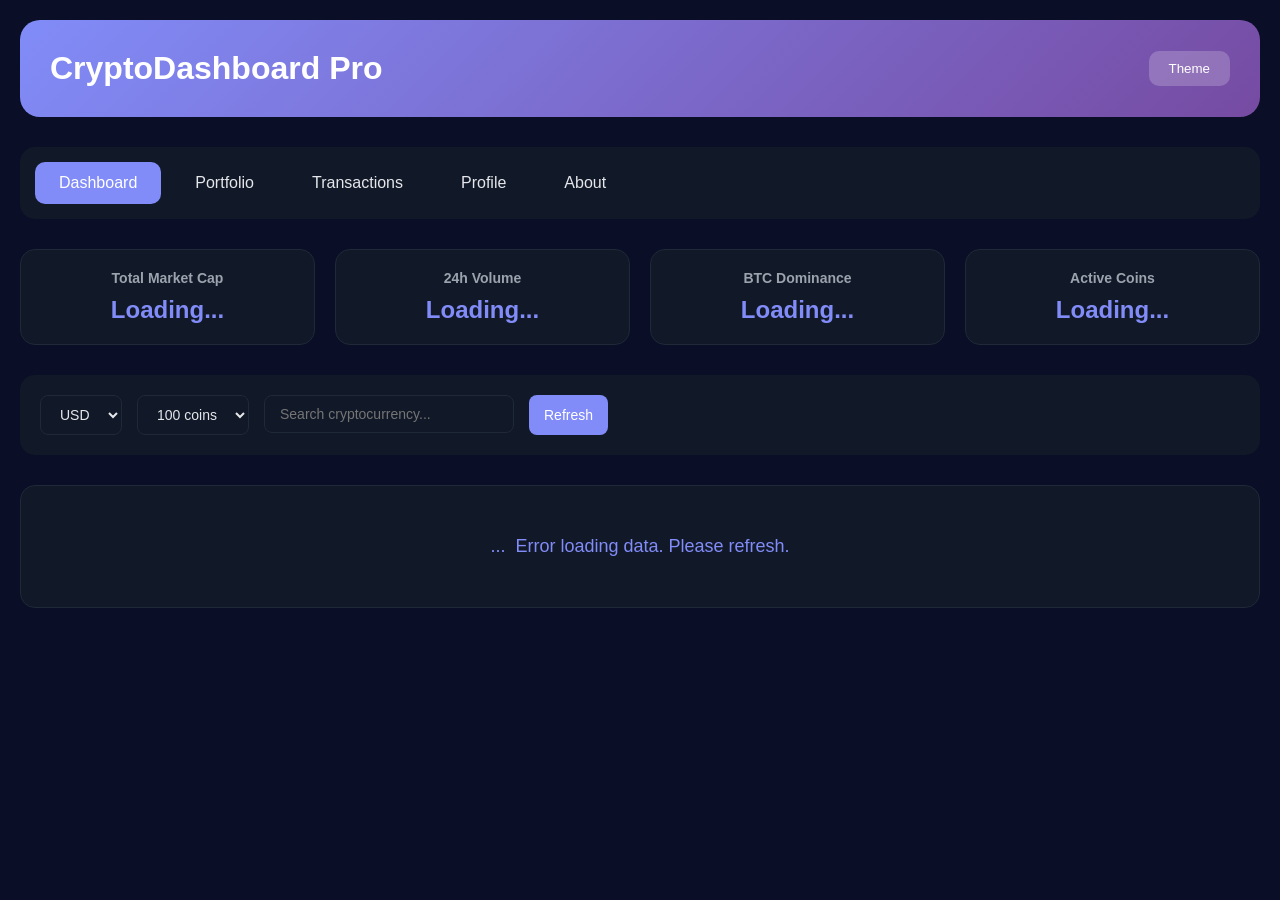
==== commit 239ca798: "ok" ====
--- a/templates/index.html
+++ b/templates/index.html
@@ -67,6 +67,7 @@
             font-size: 2em;
         }
 
+        .theme-toggle, .login-btn {
             background: rgba(255,255,255,0.2);
             border: none;
             color: white;
@@ -76,6 +77,7 @@
             transition: transform 0.2s;
         }
 
+        .theme-toggle:hover, .login-btn:hover {
             transform: scale(1.05);
         }
 
@@ -234,6 +236,7 @@
             font-weight: bold;
         }
 
+        .buy-btn, .sell-btn {
             padding: 6px 12px;
             border: none;
             border-radius: 6px;
@@ -242,9 +245,11 @@
             transition: transform 0.2s;
         }
 
+        .buy-btn:hover, .sell-btn:hover {
             transform: scale(1.05);
         }
 
+        .buy-btn {
             background: var(--positive);
             color: white;
         }
@@ -289,6 +294,7 @@
             border: 1px solid var(--border-color);
         }
 
+        .modal-content input {
             width: 100%;
             padding: 10px;
             margin: 10px 0;
@@ -342,10 +348,79 @@
         }
 
         .loading::before {
-            content: '';
+            content: '...';
             display: inline-block;
-            animation: spin 1s linear infinite;
             margin-right: 10px;
+        }
+
+        .about-content {
+            background: var(--card-bg);
+            border: 1px solid var(--border-color);
+            border-radius: 15px;
+            padding: 40px;
+        }
+
+        .about-section {
+            margin-bottom: 30px;
+        }
+
+        .about-section h2 {
+            color: var(--accent);
+            margin-bottom: 15px;
+        }
+
+        .about-section h3 {
+            margin: 20px 0 10px 0;
+            color: var(--text-primary);
+        }
+
+        .about-section p {
+            line-height: 1.8;
+            color: var(--text-secondary);
+            margin-bottom: 15px;
+        }
+
+        .feature-list {
+            display: grid;
+            grid-template-columns: repeat(auto-fit, minmax(250px, 1fr));
+            gap: 20px;
+            margin: 20px 0;
+        }
+
+        .feature-item {
+            background: var(--bg-secondary);
+            padding: 20px;
+            border-radius: 10px;
+            text-align: center;
+        }
+
+        .feature-item h4 {
+            color: var(--accent);
+            margin-bottom: 10px;
+            font-size: 18px;
+        }
+
+        .tech-stack {
+            display: flex;
+            flex-wrap: wrap;
+            gap: 10px;
+            margin: 20px 0;
+        }
+
+        .tech-badge {
+            background: var(--accent);
+            color: white;
+            padding: 8px 16px;
+            border-radius: 20px;
+            font-size: 14px;
+        }
+
+        .version-info {
+            background: var(--bg-secondary);
+            padding: 15px;
+            border-radius: 10px;
+            margin-top: 20px;
+            text-align: center;
         }
 
         @media (max-width: 768px) {
@@ -372,18 +447,19 @@
 <body data-theme="dark">
     <div class="container">
         <div class="header">
-            <h1> CryptoDashboard Pro</h1>
+            <h1>CryptoDashboard Pro</h1>
             <div style="display: flex; gap: 15px; align-items: center;">
                 <div id="user-info-header" class="user-info"></div>
-                <button class="theme-toggle" onclick="toggleTheme()"> Theme</button>
+                <button class="theme-toggle" onclick="toggleTheme()">Theme</button>
             </div>
         </div>
 
         <div class="nav-tabs">
-            <button class="tab-btn active" onclick="switchTab('dashboard')"> Dashboard</button>
-            <button class="tab-btn" onclick="switchTab('portfolio')"> Portfolio</button>
-            <button class="tab-btn" onclick="switchTab('transactions')"> Transactions</button>
-            <button class="tab-btn" onclick="switchTab('profile')"> Profile</button>
+            <button class="tab-btn active" onclick="switchTab('dashboard')">Dashboard</button>
+            <button class="tab-btn" onclick="switchTab('portfolio')">Portfolio</button>
+            <button class="tab-btn" onclick="switchTab('transactions')">Transactions</button>
+            <button class="tab-btn" onclick="switchTab('profile')">Profile</button>
+            <button class="tab-btn" onclick="switchTab('about')">About</button>
         </div>
 
         <!-- Dashboard Tab -->
@@ -409,9 +485,9 @@
 
             <div class="controls">
                 <select id="currency-select">
-                    <option value="usd"> USD</option>
-                    <option value="eur"> EUR</option>
-                    <option value="gbp"> GBP</option>
+                    <option value="usd">USD</option>
+                    <option value="eur">EUR</option>
+                    <option value="gbp">GBP</option>
                 </select>
                 <select id="limit-select">
                     <option value="25">25 coins</option>
@@ -419,14 +495,15 @@
                     <option value="100" selected>100 coins</option>
                 </select>
                 <div class="search-box">
-                    <input type="text" id="search-input" placeholder=" Search cryptocurrency...">
-                </div>
-                <button onclick="loadCryptoData()"> Refresh</button>
+                    <input type="text" id="search-input" placeholder="Search cryptocurrency...">
+                </div>
+                <button onclick="loadCryptoData()">Refresh</button>
             </div>
 
             <div class="table-container">
                 <div id="loading" class="loading">Loading cryptocurrency data...</div>
                 <div id="table-content" style="display: none;">
+                    <table id="crypto-table">
                         <thead>
                             <tr>
                                 <th>#</th>
@@ -448,15 +525,15 @@
         <div id="portfolio-tab" class="tab-content">
             <div class="stats-grid">
                 <div class="stat-card">
-                    <h3> Your Balance</h3>
+                    <h3>Your Balance</h3>
                     <div class="value" id="user-balance">$0</div>
                 </div>
                 <div class="stat-card">
-                    <h3> Portfolio Value</h3>
+                    <h3>Portfolio Value</h3>
                     <div class="value" id="portfolio-value">$0</div>
                 </div>
                 <div class="stat-card">
-                    <h3> Total P/L</h3>
+                    <h3>Total P/L</h3>
                     <div class="value" id="total-pl">$0</div>
                 </div>
             </div>
@@ -466,6 +543,7 @@
         <!-- Transactions Tab -->
         <div id="transactions-tab" class="tab-content">
             <div class="table-container">
+                <table id="transactions-table">
                     <thead>
                         <tr><th>Date</th><th>Coin</th><th>Type</th><th>Amount</th><th>Price</th><th>Total</th></tr>
                     </thead>
@@ -478,16 +556,153 @@
         <div id="profile-tab" class="tab-content">
             <div id="profile-content"></div>
         </div>
+
+        <!-- About Tab -->
+        <div id="about-tab" class="tab-content">
+            <div class="about-content">
+                <div class="about-section">
+                    <h2>About CryptoDashboard Pro</h2>
+                    <p><strong>CryptoDashboard Pro</strong> is a professional web tool for tracking cryptocurrencies, managing investment portfolios, and analyzing the digital asset market in real time.</p>
+                </div>
+
+                <div class="about-section">
+                    <h2>Features</h2>
+                    <div class="feature-list">
+                        <div class="feature-item">
+                            <h4>Real Time Data</h4>
+                            <p>Cryptocurrency prices, market capitalization, and trading volumes update every 60 seconds</p>
+                        </div>
+                        <div class="feature-item">
+                            <h4>Investment Portfolio</h4>
+                            <p>Add, sell, and track your assets in one place</p>
+                        </div>
+                        <div class="feature-item">
+                            <h4>Analytics</h4>
+                            <p>Track profit/loss for each position and overall portfolio performance</p>
+                        </div>
+                        <div class="feature-item">
+                            <h4>Security</h4>
+                            <p>Password hashing, user data protection, transaction history</p>
+                        </div>
+                        <div class="feature-item">
+                            <h4>Dark Theme</h4>
+                            <p>Comfortable work at any time with theme switching</p>
+                        </div>
+                        <div class="feature-item">
+                            <h4>Search and Filter</h4>
+                            <p>Quick search for cryptocurrencies by name or symbol</p>
+                        </div>
+                    </div>
+                </div>
+
+                <div class="about-section">
+                    <h2>Technology Stack</h2>
+                    <div class="tech-stack">
+                        <span class="tech-badge">Python 3.11+</span>
+                        <span class="tech-badge">Flask 2.3+</span>
+                        <span class="tech-badge">SQLAlchemy</span>
+                        <span class="tech-badge">SQLite</span>
+                        <span class="tech-badge">HTML5/CSS3</span>
+                        <span class="tech-badge">JavaScript ES6</span>
+                        <span class="tech-badge">CoinMarketCap API</span>
+                        <span class="tech-badge">REST API</span>
+                    </div>
+                </div>
+
+                <div class="about-section">
+                    <h2>Data Source</h2>
+                    <p>The application uses the official <strong>CoinMarketCap API</strong>, one of the most authoritative and reliable sources of cryptocurrency data. Data includes:</p>
+                    <ul style="margin: 15px 0 15px 30px; line-height: 1.8;">
+                        <li>Current cryptocurrency prices in USD, EUR, GBP</li>
+                        <li>Market capitalization</li>
+                        <li>24-hour trading volumes</li>
+                        <li>24-hour and 7-day percentage changes</li>
+                        <li>Global market statistics</li>
+                    </ul>
+                </div>
+
+                <div class="about-section">
+                    <h2>Role System</h2>
+                    <p>The application implements a two-level access system:</p>
+                    <ul style="margin: 15px 0 15px 30px; line-height: 1.8;">
+                        <li><strong>User</strong> - basic access: view prices, portfolio management, transaction history</li>
+                        <li><strong>Admin</strong> - full access: user management, log viewing, system statistics</li>
+                    </ul>
+                </div>
+
+                <div class="about-section">
+                    <h2>Portfolio Management</h2>
+                    <p>The investment management system allows you to:</p>
+                    <ul style="margin: 15px 0 15px 30px; line-height: 1.8;">
+                        <li>Buy cryptocurrencies at current market price</li>
+                        <li>Sell assets with profit/loss calculation</li>
+                        <li>Track transaction history</li>
+                        <li>Monitor current portfolio value</li>
+                        <li>Analyze the profitability of each position</li>
+                    </ul>
+                </div>
+
+                <div class="about-section">
+                    <h2>Security</h2>
+                    <ul style="margin: 15px 0 15px 30px; line-height: 1.8;">
+                        <li>Password hashing (SHA-256)</li>
+                        <li>Protection against SQL injection via SQLAlchemy ORM</li>
+                        <li>User sessions with temporary tokens</li>
+                        <li>Logging all administrator actions</li>
+                        <li>Input data validation</li>
+                    </ul>
+                </div>
+
+                <div class="about-section">
+                    <h2>Availability</h2>
+                    <p>The application is fully responsive and displays correctly on all devices:</p>
+                    <ul style="margin: 15px 0 15px 30px; line-height: 1.8;">
+                        <li>Personal computers</li>
+                        <li>Tablets</li>
+                        <li>Mobile phones</li>
+                    </ul>
+                </div>
+
+                <div class="about-section">
+                    <h2>Development Plans</h2>
+                    <ul style="margin: 15px 0 15px 30px; line-height: 1.8;">
+                        <li>Interactive price charts (CoinGecko/Chart.js)</li>
+                        <li>Price change notifications (Email/Telegram)</li>
+                        <li>Advanced portfolio analytics</li>
+                        <li>Adding fiat currencies and stablecoins</li>
+                        <li>Crypto news integration</li>
+                        <li>Data export to CSV/PDF</li>
+                        <li>WebSocket for real-time data</li>
+                    </ul>
+                </div>
+
+                <div class="version-info">
+                    <strong>Version:</strong> 2.0.0 |
+                    <strong>Release Date:</strong> April 2026 |
+                    <strong>License:</strong> MIT |
+                    <strong>Author:</strong> CryptoDashboard Team
+                </div>
+            </div>
+        </div>
     </div>
 
+    <!-- Buy Modal -->
+    <div id="buy-modal" class="modal">
         <div class="modal-content">
+            <h3>Buy Cryptocurrency</h3>
+            <p id="modal-coin-name" style="margin: 10px 0; font-size: 18px;"></p>
+            <label>Amount:</label>
+            <input type="number" id="modal-amount" placeholder="Enter amount" step="any" value="1">
+            <p id="modal-total-price" style="margin: 10px 0; font-size: 16px; font-weight: bold;">Total: $0</p>
+            <button onclick="confirmBuy()" style="background: var(--positive);">Confirm Purchase</button>
+            <button onclick="closeBuyModal()">Cancel</button>
         </div>
     </div>
 
     <!-- Login Modal -->
     <div id="login-modal" class="modal">
         <div class="modal-content">
-            <h2> Login</h2>
+            <h2>Login</h2>
             <input type="text" id="login-username" placeholder="Username">
             <input type="password" id="login-password" placeholder="Password">
             <button onclick="login()">Login</button>
@@ -499,7 +714,7 @@
     <!-- Register Modal -->
     <div id="register-modal" class="modal">
         <div class="modal-content">
-            <h2> Register</h2>
+            <h2>Register</h2>
             <input type="text" id="reg-username" placeholder="Username">
             <input type="email" id="reg-email" placeholder="Email">
             <input type="password" id="reg-password" placeholder="Password (min 6 chars)">
@@ -510,25 +725,37 @@
 
     <script>
         let currentData = [];
+        let currentCoinForBuy = null;
+        let currentUser = null;
 
         // Check authentication on load
         checkAuth();
 
         async function checkAuth() {
+            try {
                 const response = await fetch('/api/check-auth');
                 const data = await response.json();
 
                 if (data.authenticated) {
+                    currentUser = data;
                     document.getElementById('user-info-header').innerHTML = `
-                        <span> ${data.username}</span>
+                        <span class="balance-display">$ ${(data.balance || 10000).toLocaleString()}</span>
+                        <span>${data.username}</span>
                         <button class="logout-btn" onclick="logout()">Logout</button>
                     `;
+                    document.getElementById('user-balance').innerHTML = `$${(data.balance || 10000).toLocaleString()}`;
                     loadPortfolio();
                     loadTransactions();
                     loadUserProfile();
                 } else {
                     document.getElementById('user-info-header').innerHTML = `
+                        <button class="login-btn" onclick="showLoginModal()">Login / Register</button>
                     `;
+                    document.getElementById('portfolio-tab').innerHTML = '<div style="text-align:center;padding:50px">Please login to view portfolio</div>';
+                    document.getElementById('transactions-tab').innerHTML = '<div style="text-align:center;padding:50px">Please login to view transactions</div>';
+                }
+            } catch (error) {
+                console.error('Auth check error:', error);
             }
         }
 
@@ -556,10 +783,11 @@
             const password = document.getElementById('login-password').value;
 
             if (!username || !password) {
-                alert(' Please enter username and password');
+                alert('Please enter username and password');
                 return;
             }
 
+            try {
                 const response = await fetch('/api/login', {
                     method: 'POST',
                     headers: {'Content-Type': 'application/json'},
@@ -568,12 +796,16 @@
 
                 const data = await response.json();
                 if (response.ok) {
+                    alert('Login successful!');
                     closeLoginModal();
                     checkAuth();
                     loadCryptoData();
                 } else {
-                    alert(data.error);
+                    alert('Error: ' + data.error);
                 }
+            } catch (error) {
+                alert('Network error. Please try again.');
+            }
         }
 
         async function register() {
@@ -591,6 +823,7 @@
                 return;
             }
 
+            try {
                 const response = await fetch('/api/register', {
                     method: 'POST',
                     headers: {'Content-Type': 'application/json'},
@@ -602,34 +835,62 @@
                     alert('Registration successful! Please login.');
                     showLogin();
                 } else {
-                    alert(data.error);
+                    alert('Error: ' + data.error);
                 }
+            } catch (error) {
+                alert('Network error. Please try again.');
+            }
         }
 
         async function logout() {
             await fetch('/api/logout', {method: 'POST'});
+            currentUser = null;
             checkAuth();
             location.reload();
         }
 
         async function loadUserProfile() {
+            try {
                 const response = await fetch('/api/user-profile');
                 const user = await response.json();
 
                 document.getElementById('profile-content').innerHTML = `
                     <div class="stats-grid">
-                        <div class="stat-card"><h3>Username</h3><div class="value">${user.username}</div></div>
-                        <div class="stat-card"><h3>Email</h3><div class="value">${user.email}</div></div>
-                        <div class="stat-card"><h3>Role</h3><div class="value">${user.role}</div></div>
-                        <div class="stat-card"><h3>Member Since</h3><div class="value">${new Date(user.created_at).toLocaleDateString()}</div></div>
+                        <div class="stat-card">
+                            <h3>Username</h3>
+                            <div class="value">${user.username}</div>
+                        </div>
+                        <div class="stat-card">
+                            <h3>Email</h3>
+                            <div class="value">${user.email}</div>
+                        </div>
+                        <div class="stat-card">
+                            <h3>Role</h3>
+                            <div class="value">${user.role === 'admin' ? 'Administrator' : 'User'}</div>
+                        </div>
+                        <div class="stat-card">
+                            <h3>Balance</h3>
+                            <div class="value">$${(user.balance || 10000).toLocaleString()}</div>
+                        </div>
+                        <div class="stat-card">
+                            <h3>Member Since</h3>
+                            <div class="value">${new Date(user.created_at).toLocaleDateString()}</div>
+                        </div>
+                        <div class="stat-card">
+                            <h3>Last Login</h3>
+                            <div class="value">${user.last_login ? new Date(user.last_login).toLocaleString() : 'Never'}</div>
+                        </div>
                     </div>
                     <div class="controls">
-                        <h3 style="width: 100%; margin-bottom: 15px;"> Change Password</h3>
+                        <h3 style="width: 100%; margin-bottom: 15px;">Change Password</h3>
                         <input type="password" id="old-password" placeholder="Current Password">
                         <input type="password" id="new-password" placeholder="New Password (min 6 chars)">
                         <button onclick="changePassword()">Update Password</button>
                     </div>
                 `;
+            } catch (error) {
+                console.error('Error loading profile:', error);
+            }
         }
 
         async function changePassword() {
@@ -637,15 +898,16 @@
             const newPassword = document.getElementById('new-password').value;
 
             if (!oldPassword || !newPassword) {
-                alert(' Please fill all fields');
+                alert('Please fill all fields');
                 return;
             }
 
             if (newPassword.length < 6) {
-                alert(' Password must be at least 6 characters');
+                alert('Password must be at least 6 characters');
                 return;
             }
 
+            try {
                 const response = await fetch('/api/change-password', {
                     method: 'POST',
                     headers: {'Content-Type': 'application/json'},
@@ -658,8 +920,11 @@
                     document.getElementById('old-password').value = '';
                     document.getElementById('new-password').value = '';
                 } else {
-                    alert(data.error);
+                    alert('Error: ' + data.error);
                 }
+            } catch (error) {
+                alert('Network error');
+            }
         }
 
         function formatNumber(num) {
@@ -699,7 +964,7 @@
                 document.getElementById('table-content').style.display = 'block';
             } catch (error) {
                 console.error('Error loading crypto data:', error);
-                document.getElementById('loading').innerHTML = ' Error loading data. Please refresh.';
+                document.getElementById('loading').innerHTML = 'Error loading data. Please refresh.';
             }
         }
 
@@ -713,7 +978,7 @@
             );
 
             if (filteredData.length === 0) {
-                tbody.innerHTML = '<tr><td colspan="7" style="text-align:center;"> No cryptocurrencies found</td></tr>';
+                tbody.innerHTML = '<tr><td colspan="7" style="text-align:center;">No cryptocurrencies found</td></tr>';
                 return;
             }
 
@@ -721,46 +986,95 @@
             filteredData.forEach((crypto, index) => {
                 const change24h = crypto.price_change_percentage_24h || 0;
                 const changeClass = change24h >= 0 ? 'positive' : 'negative';
-                const changeSymbol = change24h >= 0 ? '▲' : '▼';
+                const changeSymbol = change24h >= 0 ? '+' : '';
 
                 const row = tbody.insertRow();
                 row.innerHTML = `
                     <td>${crypto.rank || index + 1}</td>
-                    <td><div class="crypto-name"><img src="${crypto.image}" onerror="this.src='https://via.placeholder.com/32'"><strong>${crypto.name}</strong><span style="color:var(--text-secondary)">${crypto.symbol.toUpperCase()}</span></div></td>
+                    <td><div class="crypto-name"><img src="${crypto.image}" onerror="this.src='https://via.placeholder.com/32'"><strong>${crypto.name}</strong><span style="color:var(--text-secondary)">${crypto.symbol.toUpperCase()}</span></div></div></td>
                     <td>$${crypto.current_price?.toLocaleString() || '0'}</td>
                     <td class="${changeClass}">${changeSymbol} ${Math.abs(change24h).toFixed(2)}%</td>
                     <td>${formatNumber(crypto.market_cap)}</td>
                     <td>${formatNumber(crypto.total_volume)}</td>
+                    <td><button class="buy-btn" onclick='showBuyModal("${crypto.id}", "${crypto.name}", "${crypto.symbol}", ${crypto.current_price})'>Buy</button></td>
                 `;
             });
         }
 
+        function showBuyModal(coinId, coinName, coinSymbol, price) {
+            if (!currentUser) {
+                alert('Please login first to buy cryptocurrency!');
+                showLoginModal();
+                return;
+            }
+
+            currentCoinForBuy = {id: coinId, name: coinName, symbol: coinSymbol, price: price};
+            document.getElementById('modal-coin-name').innerHTML = `<strong>${coinName}</strong> (${coinSymbol.toUpperCase()}) - $${price} each`;
+            document.getElementById('modal-amount').value = 1;
+            updateTotalPrice();
+            document.getElementById('buy-modal').style.display = 'flex';
 
             document.getElementById('modal-amount').oninput = function() {
-            document.getElementById('modal-total-price').innerHTML = ` Total: $${total.toFixed(2)}`;
-        }
-
+                updateTotalPrice();
+            };
+        }
+
+        function updateTotalPrice() {
+            const amount = parseFloat(document.getElementById('modal-amount').value) || 0;
+            const total = amount * currentCoinForBuy.price;
+            document.getElementById('modal-total-price').innerHTML = `Total: $${total.toFixed(2)}`;
+        }
+
+        async function confirmBuy() {
             const amount = parseFloat(document.getElementById('modal-amount').value);
+
             if (!amount || amount <= 0) {
-                alert(' Please enter a valid amount');
+                alert('Please enter a valid amount');
                 return;
             }
 
+            const totalCost = amount * currentCoinForBuy.price;
+
+            // Check if user has enough balance
+            const balanceResponse = await fetch('/api/check-auth');
+            const userData = await balanceResponse.json();
+
+            if (userData.balance < totalCost) {
+                alert(`Insufficient balance! You have $${userData.balance.toFixed(2)}, need $${totalCost.toFixed(2)}`);
+                return;
+            }
+
+            try {
                 const response = await fetch('/api/portfolio/add', {
                     method: 'POST',
                     headers: {'Content-Type': 'application/json'},
                     body: JSON.stringify({
+                        coin_id: currentCoinForBuy.id,
+                        coin_name: currentCoinForBuy.name,
+                        coin_symbol: currentCoinForBuy.symbol,
                         amount: amount,
+                        price: currentCoinForBuy.price
                     })
                 });
 
                 const data = await response.json();
                 if (response.ok) {
+                    alert(`Successfully purchased ${amount} ${currentCoinForBuy.symbol.toUpperCase()}!`);
+                    closeBuyModal();
+                    checkAuth(); // Refresh balance
                     loadPortfolio();
                     loadTransactions();
                 } else {
-                    alert(data.error);
+                    alert('Error: ' + data.error);
                 }
+            } catch (error) {
+                alert('Network error. Please try again.');
+            }
+        }
+
+        function closeBuyModal() {
+            document.getElementById('buy-modal').style.display = 'none';
+            currentCoinForBuy = null;
         }
 
         async function loadPortfolio() {
@@ -772,12 +1086,14 @@
                 let totalCost = 0;
 
                 if (portfolio.length === 0) {
-                    document.getElementById('portfolio-list').innerHTML = '<div style="text-align:center;padding:50px"> No assets yet. Buy some crypto!</div>';
+                    document.getElementById('portfolio-list').innerHTML = '<div style="text-align:center;padding:50px">No assets yet. Buy some crypto!</div>';
                     document.getElementById('portfolio-value').innerHTML = '$0';
                     document.getElementById('total-pl').innerHTML = '$0';
                     return;
                 }
 
+                let portfolioHtml = '';
+                for (const item of portfolio) {
                     const currentCoin = currentData.find(c => c.id === item.coin_id);
                     const currentPrice = currentCoin ? currentCoin.current_price : item.purchase_price;
                     const currentValue = currentPrice * item.amount;
@@ -788,25 +1104,31 @@
                     portfolioValue += currentValue;
                     totalCost += cost;
 
+                    portfolioHtml += `
                         <div class="portfolio-item">
                             <div>
                                 <strong>${item.coin_name}</strong> (${item.coin_symbol.toUpperCase()})<br>
-                                 Amount: ${item.amount}
+                                Amount: ${item.amount}
                             </div>
                             <div>
-                                 Buy Price: $${item.purchase_price}<br>
-                                 Current: $${currentPrice.toFixed(2)}
+                                Buy Price: $${item.purchase_price}<br>
+                                Current: $${currentPrice.toFixed(2)}
                             </div>
                             <div class="${profitLoss >= 0 ? 'positive' : 'negative'}">
+                                ${profitLoss >= 0 ? '+' : '-'} $${Math.abs(profitLoss).toFixed(2)} (${profitLossPercent.toFixed(2)}%)
                             </div>
                             <div>
-                                 Value: $${currentValue.toFixed(2)}
+                                Value: $${currentValue.toFixed(2)}
                             </div>
                         </div>
                     `;
+                }
 
                 document.getElementById('portfolio-list').innerHTML = portfolioHtml;
                 document.getElementById('portfolio-value').innerHTML = `$${portfolioValue.toFixed(2)}`;
+                const totalPL = portfolioValue - totalCost;
+                document.getElementById('total-pl').innerHTML = `${totalPL >= 0 ? '+' : '-'} $${Math.abs(totalPL).toFixed(2)}`;
+                document.getElementById('total-pl').className = totalPL >= 0 ? 'positive' : 'negative';
             } catch (error) {
                 console.error('Error loading portfolio:', error);
             }
@@ -819,7 +1141,7 @@
 
                 const tbody = document.getElementById('transactions-body');
                 if (transactions.length === 0) {
-                    tbody.innerHTML = '<tr><td colspan="6" style="text-align:center;"> No transactions yet</td></tr>';
+                    tbody.innerHTML = '<tr><td colspan="6" style="text-align:center;">No transactions yet</td></tr>';
                     return;
                 }
 
@@ -827,6 +1149,7 @@
                     <tr>
                         <td>${new Date(t.timestamp).toLocaleString()}</td>
                         <td>${t.coin_name}</td>
+                        <td class="${t.type === 'buy' ? 'positive' : 'negative'}">${t.type === 'buy' ? 'BUY' : 'SELL'}</td>
                         <td>${t.amount}</td>
                         <td>$${t.price.toFixed(2)}</td>
                         <td>$${t.total.toFixed(2)}</td>
@@ -856,6 +1179,7 @@
             body.setAttribute('data-theme', newTheme);
             localStorage.setItem('theme', newTheme);
 
+            if (currentUser) {
                 fetch('/api/settings/theme', {
                     method: 'POST',
                     headers: {'Content-Type': 'application/json'},
